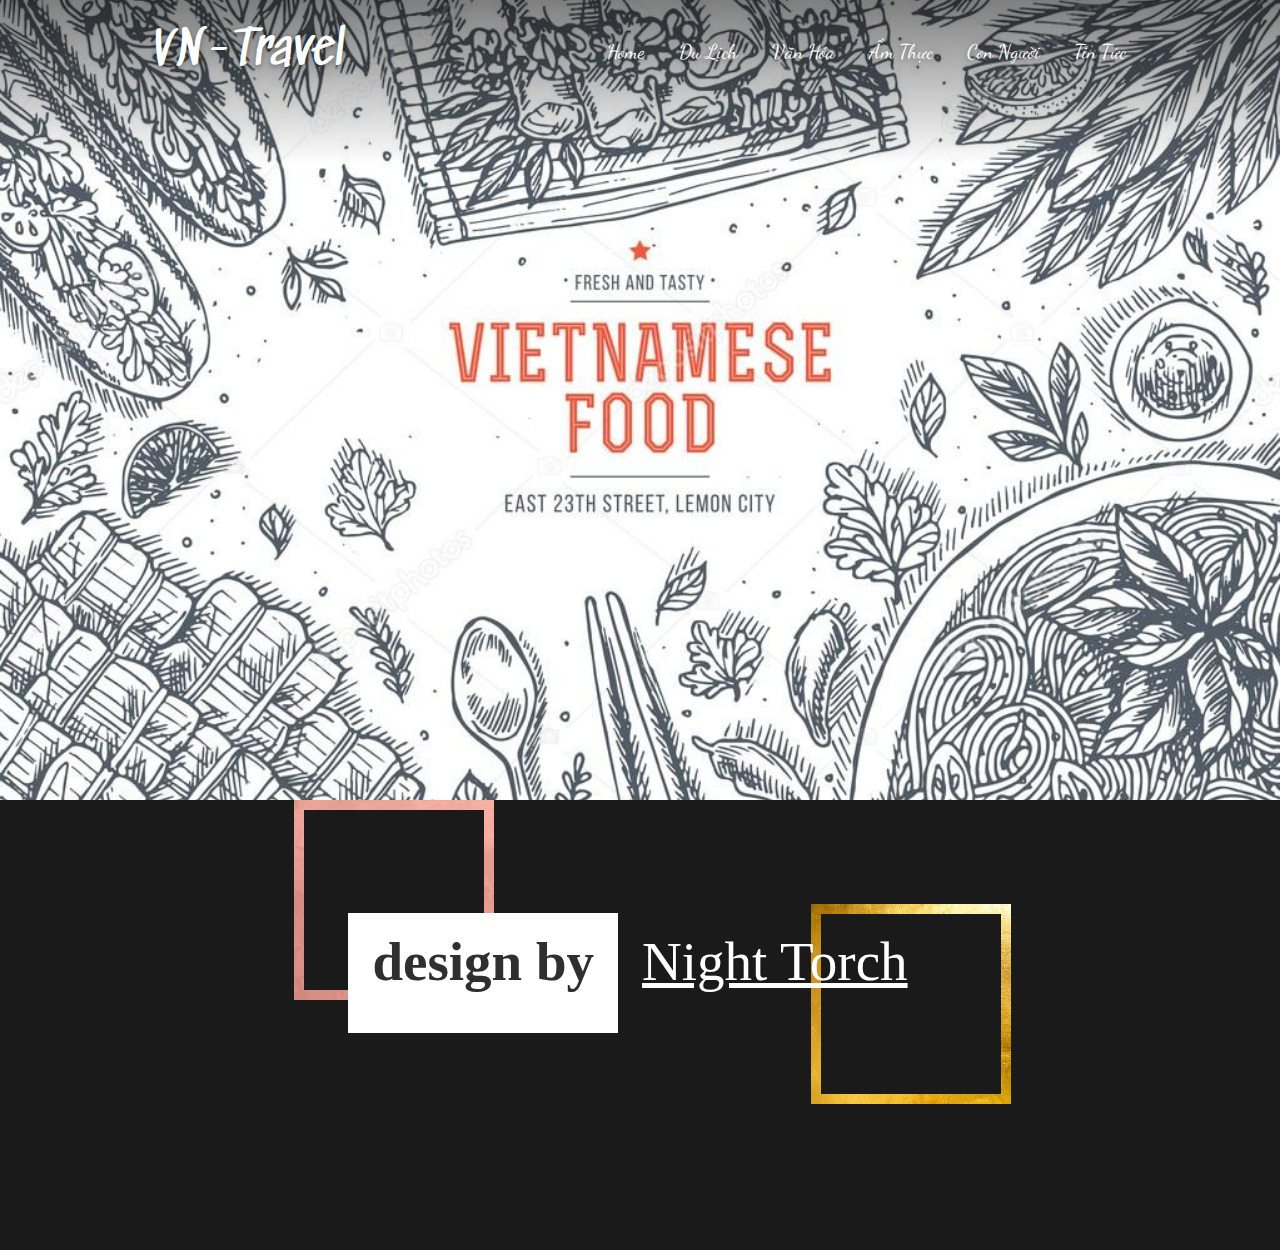
==== am-thuc.html @ cefabe79 "add am thuc page" ====
<!DOCTYPE html>
<html lang="en">
<head>
    <meta charset="UTF-8">
    <meta http-equiv="X-UA-Compatible" content="IE=edge">
    <meta name="viewport" content="width=device-width, initial-scale=1.0">
    <title>Ẩm Thực Việt Nam</title>
    <link rel="preconnect" href="https://fonts.googleapis.com">
    <link rel="preconnect" href="https://fonts.gstatic.com" crossorigin>
    <link href="https://fonts.googleapis.com/css2?family=Bungee+Shade&family=Dancing+Script:wght@700&family=Raleway:wght@100&family=Sedgwick+Ave&display=swap" rel="stylesheet">
    <link rel="stylesheet" href="./assets/fonts/font-awesome-4.7.0/css/font-awesome.min.css">
    <link rel="stylesheet" href="./assets/css/grid.css">
    <link rel="stylesheet" href="./assets/css/nav-footer.css">
    <link rel="stylesheet" href="./assets/css/am-thuc.css">
</head>
<body>
    <div class="wrapper">
        <header>
            <a href="./index.html" class="brand">VN-Travel</a>
                <div class="nav-btn">
                    <div class="nav-btn-content"></div>
                </div>
            <nav id="nav">
                <div class="nav-items">
                    <a href="./index.html">Home</a>
                    <a href="./du-lich.html">Du Lịch</a>
                    <a href="./van-hoa.html">Văn Hóa</a>
                    <a href="#">Ẩm Thực</a>
                    <a href="#">Con Người</a>
                    <a href="#" id="last">Tin Tức</a>
                    <img id="nav-logo" src="./assets/image/homePage/Viet Nam ve dep bat tan.svg" alt="">
                </div>
            </nav>
        </header>

        <section id="main">
            <div class="main-header">
                <img src="./assets/image/amThucPage/depositphotos_109244734-stock-illustration-vietnamese-food-linear-graphic.jpg" alt="">
            </div>
        </section>

        <footer>
            <div class="anh-nen-1">
                <div class="social-icons">
                    <a href="https://www.facebook.com/trung.bui.79025/">                
                        <i class="fa fa-facebook" aria-hidden="true"></i>
                    </a>
                    <a href="https://www.instagram.com/trungbui243/">                
                        <i class="fa fa-instagram" aria-hidden="true"></i>
                    </a>
                    <a href="#">                
                        <i class="fa fa-twitter" aria-hidden="true"></i>
                    </a>
                    <a href="#">                
                        <i class="fa fa-github" aria-hidden="true"></i>
                    </a>
                    <a href="#">                
                        <i class="fa fa-linkedin" aria-hidden="true"></i>
                    </a>
                </div>
                <div class="image">
                    <img src="./assets/image/duLichPage/hn-img/5e1b15faa7d3a2617d34cfef_Texture-3.jpg" alt="">
                </div>
                <div class="center"></div>
            </div>
            <div class="anh-nen-2">             
                    <img src="./assets/image/duLichPage/hn-img/5e1b15faa7d3a27b2134cff2_Texture-4.jpg" alt="">
                <div class="center"></div>
            </div>
            <div class="text">
                <div>
                    <h1>design by </h1>
                </div>
                <div id="nt-89">
                    <p>Night Torch</p>
                </div>
            </div>
        </footer>
    </div>
    <script src="./assets/script/mainJs.js"></script>
    <script src="./assets/script/duLich.js"></script>
</body>
</html>
---- assets/css/grid.css ----
.grid {
    width: 100%;
    display: block;
    padding: 0;
}

.grid .wide {
    margin: 0 auto;
}

.row {
    display: -webkit-box;
    display: -webkit-flex;
    display: -ms-flexbox;
    display: flex;
    flex-wrap: wrap;
}

.row-col-1 {
    display: -webkit-box;
    display: -webkit-flex;
    display: -ms-flexbox;
    display: flex;
    flex-wrap: wrap;
    margin: 0 -1px;
}

.row-col-0 {
    display: -webkit-box;
    display: -webkit-flex;
    display: -ms-flexbox;
    display: flex;
    flex-wrap: wrap;
    margin: 0;
}

.col {
    padding-left: 15px;
    padding-right: 15px;
}

.col-1 {
    padding: 2px 1px;
}

.col-0 {
    padding: 0;
}

/* mobile */
@media only screen and (max-width: 767px) {
    .s-0 {display: none;}
    .s-1 {max-width: 8.33333%;}
    .s-2 {max-width: 16.66667%;}
    .s-3 {max-width: 25%;}
    .s-4 {max-width: 33.33333%;}
    .s-5 {max-width: 41.66667%;}
    .s-6 {max-width: 50%;}
    .s-7 {max-width: 58.33333%;}
    .s-8 {max-width: 66.66667%;}
    .s-9 {max-width: 75%;}
    .s-10 {max-width: 83.33333%;}
    .s-11 {max-width: 91.66667%;}
    .s-12 {max-width: 100%;}
}

/* tablet */
@media only screen and (min-width: 768px) and (max-width: 992px) {
    .row {
        margin: 0 -16px;
    }

    .col {
        padding: 0 8px;
    }

    .m-0 {display: none;}
    .m-1 {width: 8.33333%;}
    .m-2 {width: 16.66667%;}
    .m-3 {width: 25%;}
    .m-4 {width: 33.33333%;}
    .m-5 {width: 41.66667%;}
    .m-6 {width: 50%;}
    .m-7 {width: 58.33333%;}
    .m-8 {width: 66.66667%;}
    .m-9 {width: 75%;}
    .m-10 {width: 83.33333%;}
    .m-11 {width: 91.66667%;}
    .m-12 {width: 100%;}


}

/* pc */
@media only screen and (min-width: 993px) {
    .row {
        margin: 0 -24px;
    }

    .col {
        padding: 0 12px;
    }

    .l-0 {display: none;}
    .l-1 {width: 8.33333%;}
    .l-2 {width: 16.66667%;}
    .l-3 {width: 25%;}
    .l-4 {width: 33.33333%;}
    .l-5 {width: 41.66667%;}
    .l-6 {width: 50%;}
    .l-7 {width: 58.33333%;}
    .l-8 {width: 66.66667%;}
    .l-9 {width: 75%;}
    .l-10 {width: 83.33333%;}
    .l-11 {width: 91.66667%;}
    .l-12 {width: 100%;}
}
---- assets/css/nav-footer.css ----
@keyframes h1 {
    0% {
        opacity: 0;
    } 
    100% {
        opacity: 1;
    }
}

@keyframes navShow {
    0% {
        height: 0;
    }
    100% {
        height:420px;
    }
}

* {
    margin: 0;
    padding: 0;
    box-sizing: border-box;
    font-family: 'Dancing Script', cursive;
}

body {
    -ms-overflow-style: none;  /* IE and Edge */
    scrollbar-width: none;  /* Firefox */
}

header {
    z-index: 12;
    position: absolute;
    top: 0;
    left: 0;
    width: 100%;
    display: flex;
    justify-content: space-between;
    align-items: center;
    padding: 15px 20px 85px 20px;
    transition: 0.5s ease;
    background-image: linear-gradient(180deg, rgba(0,0,0,.5), transparent);
}

header .brand {
    font-family: 'Sedgwick Ave', cursive; 
    position: relative;
    z-index: 12;
    display: block;    
}

header a {
    text-decoration: none;
    color: #fff;
    text-shadow: 0px 2px 5px rgba(0,0,0,0.3),
             0px 6px 25px rgba(0,0,0,0.1),
             0px 12px 35px rgba(0,0,0,0.1);          
}

header nav {
    display: none;
}

header nav .nav-items a {
    position: relative;
    margin-left: 30px;
    font-size: 17px;
    z-index: 99;
}

header nav .nav-items a::before {
    content: '';
    position: absolute;
    background-color: #fff;
    width: 0;
    height: 1.5px;
    bottom: -3px;
    left: 0;
    transition: 0.3s ease;    
}

header nav .nav-items a:hover::before {
    width: 100%;
}

.nav-items img {
    display: absolute;
    bottom: 0;
    height: 80px;
    background-color: #fff;
    width: 100%;
    opacity: .8;
}

.social-icons {
    z-index: 10;
    position: absolute;
    right: 30px;
    display: flex;
    flex-direction: column;
    top: 26%;
}

.social-icons a {
    width: 50px;
    height: 50px;
    color: #fff;
    display: flex;
    justify-content: center;
    align-items: center;
    text-decoration: none;
    margin-bottom: 12px;
    border-radius: 5px;
    border: 1px solid rgba(255, 255, 255, 0.2);
    border-right: 1px solid rgba(0, 0, 0, 0.1);
    border-bottom: 1px solid rgba(0, 0, 0, 0.1);
    box-shadow: rgba(0, 0, 0, 0.35) 0px 22px 70px 4px;
    backdrop-filter: blur(5px);
    transition: 0.8s ease;
    overflow: hidden;
}

.social-icons a:hover {
    transform: translateX(-15px);   
    background-color: rgba(69, 122, 191, 1);
    box-shadow: rgba(69, 122, 191, 1) 0 5px 38px,
                 rgba(69, 122, 191, 1) 0 0px 28px;
}

.social-icons a::before {
    content: '';
    position: absolute;
    top: 0;
    left: 0;
    width: 100%;
    height: 50px;
    background-color: rgba(255, 255, 255, .4);
    transform: skewY(45deg) translateY(150px);
    transition: 1s;
}

.social-icons a:hover::before {
    transform: skewY(45deg) translateY(-150px);
}

.social-icons i {
    font-size: 24px;
}

/* footer */

footer {
    position: relative;
    width: 100%;
    height: 450px;
    background-color: #1a1a1a;
}

footer .text {
    position: absolute;
    top: 25%;
    width: 100%;
    display: flex;
    align-items: center;
    justify-content: center;
}

footer .text div:first-child {
    height: 120px;
    background-color: #fff;
    padding: 0 24px;
}

footer .text div:last-child {
    height: 120px;
    padding: 0 24px;
}

footer .text div.active {
    text-shadow: #f46100 0 5px 38px,
    #f46100 0 0px 28px;
}

footer h1 {
    font-size: 55px;
    font-family: 'Celestia';
    display: block;
    color: #2f2f2f;
    line-height: 97px;
}

footer p{
    font-family: 'Celestia';
    display: block;
    font-size: 55px;
    line-height: 97px;
    color: #fff;
    text-decoration: underline;
    cursor: pointer;
    transition: ease .6s;
    z-index: 2;
    position: relative;
}

footer p:hover {
    text-shadow: #f46100 0 5px 38px,
    #f46100 0 0px 28px;
}

.anh-nen-1 {
    top: 23%;
    right: 21%;
    z-index: 1;
    position: absolute;
    width: 200px;
    height: 200px;
}

.anh-nen-1 .image{
    position: relative;
    width: 200px;
    height: 200px;
    overflow: hidden;
    z-index: 2;
}

.anh-nen-1 img {
    height: 100%;
}

.anh-nen-2 {
    left: 23%;
    top: 0;
    width: 200px;
    height: 200px;
    overflow: hidden;
    position: relative;
    z-index: 0;
}

.anh-nen-2 .center,
.anh-nen-1 .center {
    width: 90%;
    height: 90%;
    position: absolute;
    background-color: #1a1a1a;
    top: 50%;
    left: 50%;
    transform: translate(-50%, -50%);
    z-index: 3;
}

/* social icons */

.social-icons {
    z-index: 0;
    right: 7.1%;
    display: block;
    top: -10.3%;
    overflow: visible;
}

.social-icons a{
    transition: ease .3s;
}

.social-icons a:nth-child(1) {
    position: relative;
    top: 60px;
    left: -49.2%;
    box-shadow: none;
    transition-delay: .15s;
}
.social-icons a:nth-child(2) {
    position: relative;
    top: -2px;
    left: -49.2%;
    box-shadow: none;
    transition-delay: .05s;
}
.social-icons a:nth-child(3) {
    position: relative;
    top: -64px;
    left: -49.2%;
    box-shadow: none;
}
.social-icons a:nth-child(4) {
    position: relative;
    top: -126px;
    left: -49.2%;
    box-shadow: none;
    transition-delay: .1s;
}
.social-icons a:nth-child(5) {
    position: relative;
    top: -188px;
    left: -49.2%;
    box-shadow: none;
    transition-delay: .2s;
}

/* nt-89 active */

.social-icons a.active:nth-child(1) {
    top: -40px;
    left: -47px;
}

.social-icons a.active:nth-child(2) {
    top: -102px;
    left: 27%;
}

.social-icons a.active:nth-child(3) {
    top: -164px;
    left: 147.8%;
    right: 0;
}

.social-icons a.active:nth-child(4) {
    top: -165px;
    left: 149%;
    right: 0;
}

.social-icons a.active:nth-child(5) {
    top: -167px;
    left: 147.8%;
    right: 0;
}

.social-icons a:nth-child(1):hover {
    transform: translateY(-10px);
}

.social-icons a:nth-child(2):hover {
    transform: translateY(-10px);
}

.social-icons a:nth-child(3):hover {
    transform: translate(10px, -10px);
}

.social-icons a:hover {
    transform: translateX(10px);
}


/* moblie */

@media only screen and (max-width: 767px) {
    header .nav-btn {
        display: block;
    }

    header .brand {
        font-size: 28px;
        line-height: 54px;       
        transition: all .5s ease-in-out;
        top: 6px;
        left: 0;   
    }

    /* nav-btn */

    header .nav-btn {
        position: relative;
        z-index: 9;
        color: #fff;
        cursor: pointer;
        width: 42px;
        height: 42px;
    }

    header .nav-btn-content {
        position: absolute;
        width: 32px;
        height: 5px;
        background-color: #fff;
        border-radius: 5px;
        box-shadow: 0 2px 5px rgba(0, 0, 0, .2);
        transition: all .5s ease-in-out;
        top: 50%;
        left: 50%;
        transform: translate(-50%, -50%);
    }

    header .nav-btn-content::before,
    header .nav-btn-content::after {
        content: '';
        position: absolute;
        width: 32px;
        height: 5px;
        background-color: #fff;
        border-radius: 5px;
        box-shadow: 0 2px 5px rgba(0, 0, 0, .2);
        transition: all .5s ease-in-out;
    }

    header .nav-btn-content::before {
        transform: translateY(-9px);
    }

    header .nav-btn-content::after {
        transform: translateY(9px);
    }

    header .nav-btn.open .nav-btn-content {
        background: transparent;
        box-shadow: none;
        border-radius: 5px;
    }

    header .nav-btn.open .nav-btn-content::before {
        transform: rotate(45deg);
    }
    header .nav-btn.open .nav-btn-content::after {
        transform: rotate(-45deg);
    }

    /* nav menu */
    header nav {
        display: none;
        position: fixed;
        width: 100%;
        height: 100vh;
        z-index: 1;
        top: 0;
        left: 0;
        flex-direction: column;
        background-color: rgba(1, 1, 1, .3);
    }
    
    header > nav > .nav-items {
        position: absolute;
        top: 20vh;
        left: 50%;
        backdrop-filter: blur(5px);
        width: 250px;
        display: flex;
        flex-direction: column;
        justify-content: flex-end;
        align-items: center;
        border-radius: 5px;
        background-color: rgba(255, 255, 255, .1);
        transform: translateX(-50%);
        animation: h1 1s ease-in-out forwards, navShow 1s ease-in-out forwards;
        overflow: hidden;
        box-shadow: rgba(0, 0, 0, 0.25) 0px 54px 55px, 
                    rgba(0, 0, 0, 0.12) 0px -12px 30px, 
                    rgba(0, 0, 0, 0.12) 0px 4px 6px, 
                    rgba(0, 0, 0, 0.17) 0px 12px 13px, 
                    rgba(0, 0, 0, 0.09) 0px -3px 5px;
    }

    header nav .nav-items a {
        font-size: 28px;
        margin-left: 0;
        margin-top: 15px;
    }

    header nav .nav-items a#last {
        margin-bottom: 24px;
    }

    /* footer */
    
    footer .text {
        height: auto;
    }

    footer .text div:first-child {
        height: 60px;
        padding: 0 12px;
        position: absolute;
        top: -62px;
        left: 24%;
    }

    footer .text #nt-89 {
        height: 60px;
        padding: 0 12px;
        z-index: 66;
        position: absolute;
        top: 20px;
        right: 24%;
    }

    footer h1 {
        font-size: 30px;
        line-height: 50px;
    }

    footer p {
        font-size: 30px;
        line-height: 50px;
    }

    .anh-nen-1 {
        right: 10%;
    }

    .anh-nen-2 {
        left: 10%;
    }

    /* mobile social icon */

    .social-icons {
        left: 20%;
        top: 20.7%;
    }

    .social-icons a {
    box-shadow: none;
    }

    .social-icons a:nth-child(1) {
        top: 74px;
        left: 0;
    }

    .social-icons a:nth-child(2) {
        top: 12px;
        left: 0;
    }

    .social-icons a:nth-child(3) {
        top: -50px;
        left: 0;
        right: 0;
    }

    .social-icons a:nth-child(4) {
        top: -113px;
        left: 0;
        right: 0;
    }

    .social-icons a:nth-child(5) {
        top: -174px;
        left: 0;
        right: 0;
    }

    .social-icons a.active:nth-child(1):hover {
        transform: translateX(-6px);
    }

    .social-icons a.active:nth-child(2):hover {
        transform: translateX(-6px);
    }

    .social-icons a.active:nth-child(3):hover {
        transform: translate(-6px, 6px);
    }

    .social-icons a.active:nth-child(4):hover {
        transform: translateY(6px);
    }

    .social-icons a.active:nth-child(5):hover {
        transform: translateY(6px);
    }

    /* mobie nt-89 active */

    .social-icons a.active:nth-child(1) {
        top: 47px;
        left: -70%;
        background-color: rgba(69, 122, 191, .2);
    }

    .social-icons a.active:nth-child(2) {
        top: 47px;
        left: -70%;
        background-color: rgba(69, 122, 191, .2);
    }

    .social-icons a.active:nth-child(3) {
        right: 0;
        top: 47px;
        left: -70%;
        background-color: rgba(69, 122, 191, .2);
    }

    .social-icons a.active:nth-child(4) {
        right: 0;
        top: -15px;
        left: -27%;    
        background-color: rgba(69, 122, 191, .2);
    }

    .social-icons a.active:nth-child(5) {
        right: 0;
        top: -77px;
        left: 16%;
        background-color: rgba(69, 122, 191, .2);
    }
}

/* tablet */

@media only screen and (min-width:768px) and (max-width:993px) {

    header {
        padding: 15px 7% 85px;
    }

    header .brand {
        font-family: 'Sedgwick Ave', cursive;
        font-size: 28px;
        line-height: 54px;
    }

    header nav {
        display: flex;
    }

    header nav img{
        display: none;
    }
    
    header nav .nav-items a {
        margin-left: 30px;
        font-size: 17px;
    }
    
    header nav .nav-items a:hover::before {
        width: 100%;
    }

    /* tablet social icon */

    .social-icons {
        left: 20%;
        top: 20.7%;
    }

    .social-icons a {
    box-shadow: none;
    }

    .social-icons a:nth-child(1) {
        top: 74px;
        left: 0;
    }

    .social-icons a:nth-child(2) {
        top: 12px;
        left: 0;
    }

    .social-icons a:nth-child(3) {
        top: -50px;
        left: 0;
        right: 0;
    }

    .social-icons a:nth-child(4) {
        top: -113px;
        left: 0;
        right: 0;
    }

    .social-icons a:nth-child(5) {
        top: -174px;
        left: 0;
        right: 0;
    }

    .social-icons a.active:nth-child(1):hover {
        transform: translateX(-6px);
    }

    .social-icons a.active:nth-child(2):hover {
        transform: translateX(-6px);
    }

    .social-icons a.active:nth-child(3):hover {
        transform: translate(-6px, 6px);
    }

    .social-icons a.active:nth-child(4):hover {
        transform: translateY(6px);
    }

    .social-icons a.active:nth-child(5):hover {
        transform: translateY(6px);
    }

    /* tablet nt-89 active */

    .social-icons a.active:nth-child(1) {
        top: 47px;
        left: -70%;
        background-color: rgba(69, 122, 191, .2);
    }

    .social-icons a.active:nth-child(2) {
        top: 47px;
        left: -70%;
        background-color: rgba(69, 122, 191, .2);
    }

    .social-icons a.active:nth-child(3) {
        right: 0;
        top: 47px;
        left: -70%;
        background-color: rgba(69, 122, 191, .2);
    }

    .social-icons a.active:nth-child(4) {
        right: 0;
        top: -15px;
        left: -27%;    
        background-color: rgba(69, 122, 191, .2);
    }

    .social-icons a.active:nth-child(5) {
        right: 0;
        top: -77px;
        left: 16%;
        background-color: rgba(69, 122, 191, .2);
    }
}

/* pc */

@media only screen and (min-width: 994px) {

    header {
        padding: 25px 12% 85px;
        z-index: 6;
    }

    header nav {
        display: flex;
    }

    header .brand {
        font-family: 'Sedgwick Ave', cursive;
        font-size: 48px;
        line-height: 54px;
    }

    header nav img{
        display: none;
    }
    
    header nav .nav-items a {
        margin-left: 30px;
        font-size: 20px;
    }
    
    header nav .nav-items a:hover::before {
        width: 100%;
    }

    /* social icon */

    /* tablet nt-89 active */

    .social-icons a:nth-child(1):hover {    
        box-shadow: rgb(69 122 191) 0 5px 38px, rgb(69 122 191) 0 0px 28px;
    }

    .social-icons a.active:nth-child(2):hover {
        box-shadow: rgb(69 122 191) 0 5px 38px, rgb(69 122 191) 0 0px 28px;
    }

    .social-icons a.active:nth-child(3):hover {
        box-shadow: rgb(69 122 191) 0 5px 38px, rgb(69 122 191) 0 0px 28px;
    }

    .social-icons a.active:nth-child(4):hover {
        box-shadow: rgb(69 122 191) 0 5px 38px, rgb(69 122 191) 0 0px 28px;
    }

    .social-icons a.active:nth-child(5):hover {
        box-shadow: rgb(69 122 191) 0 5px 38px, rgb(69 122 191) 0 0px 28px;
    }
}
---- assets/css/am-thuc.css ----
.main-header {
    position: relative;
    width: 100%;
    height: 800px;
    overflow: hidden;
}

.main-header img {
    width: 100%;
    height: 100%;
    object-fit: cover;
    object-position: center center;
}
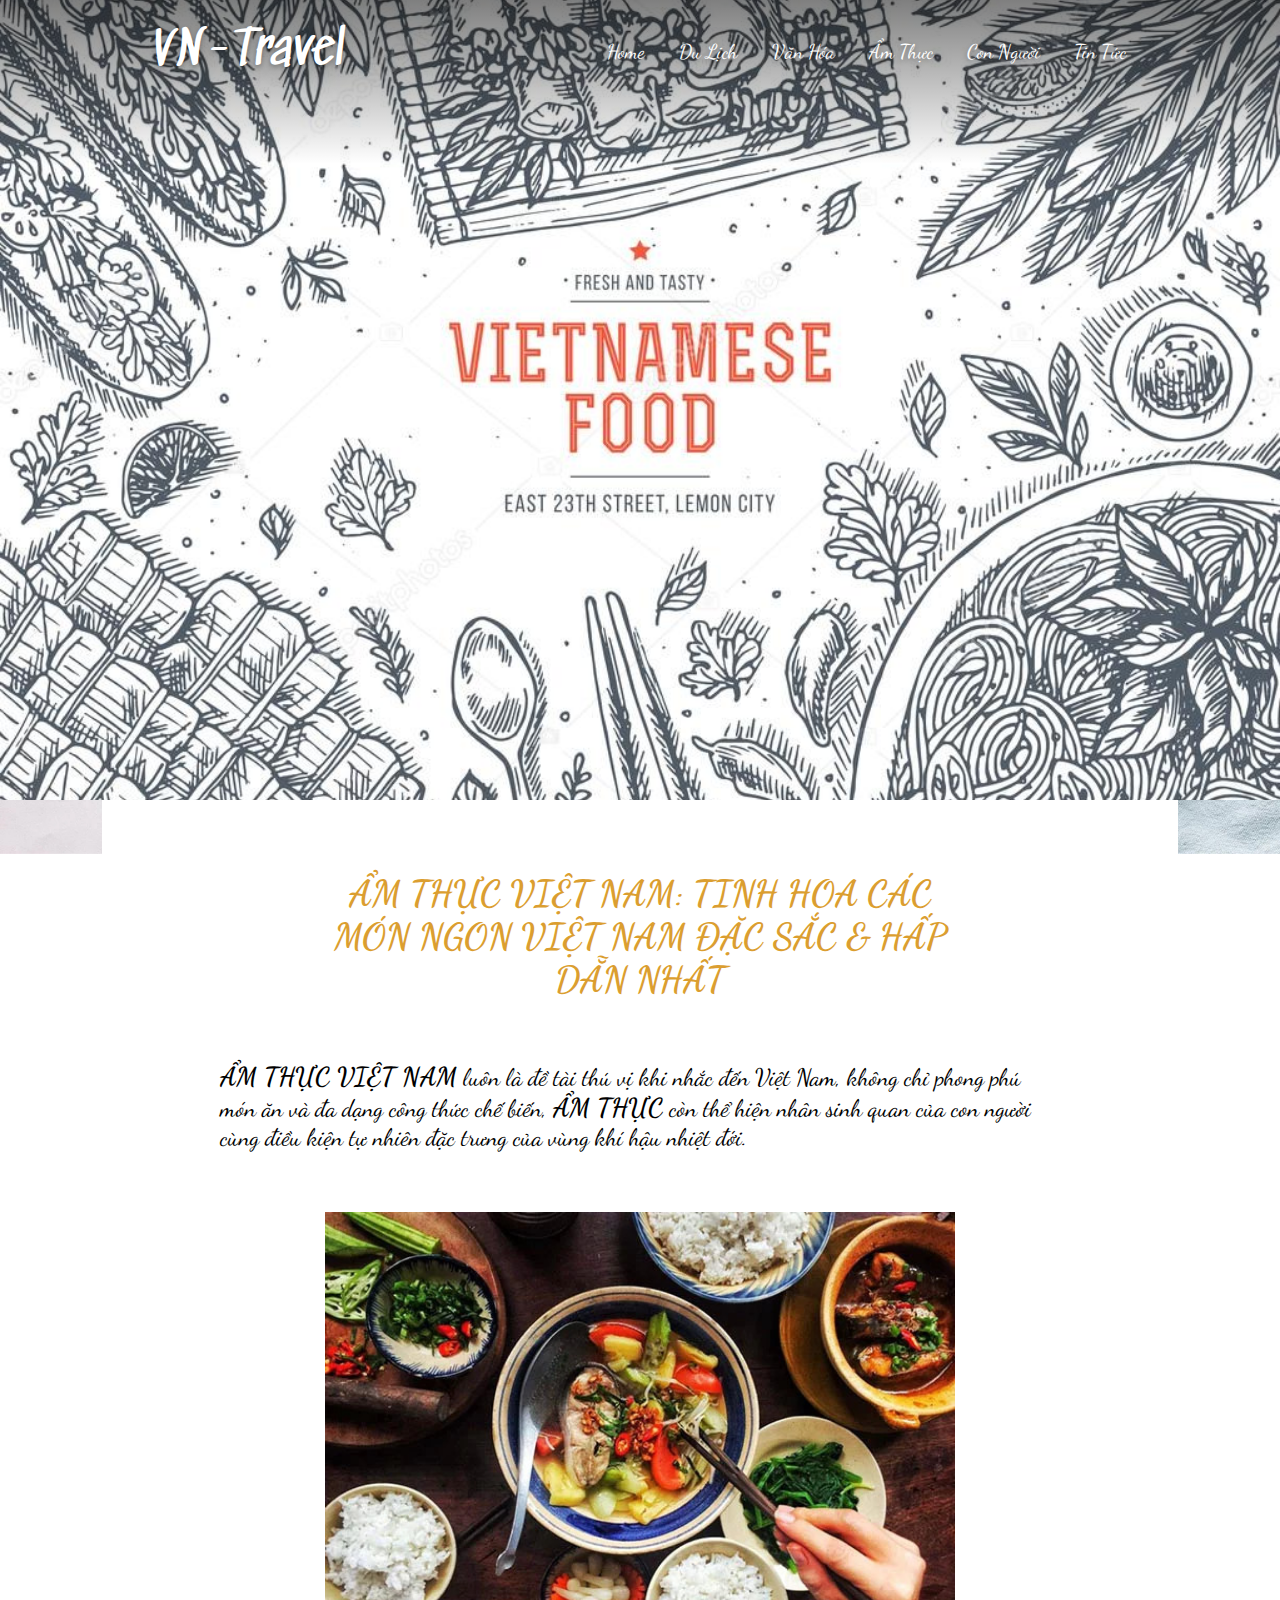
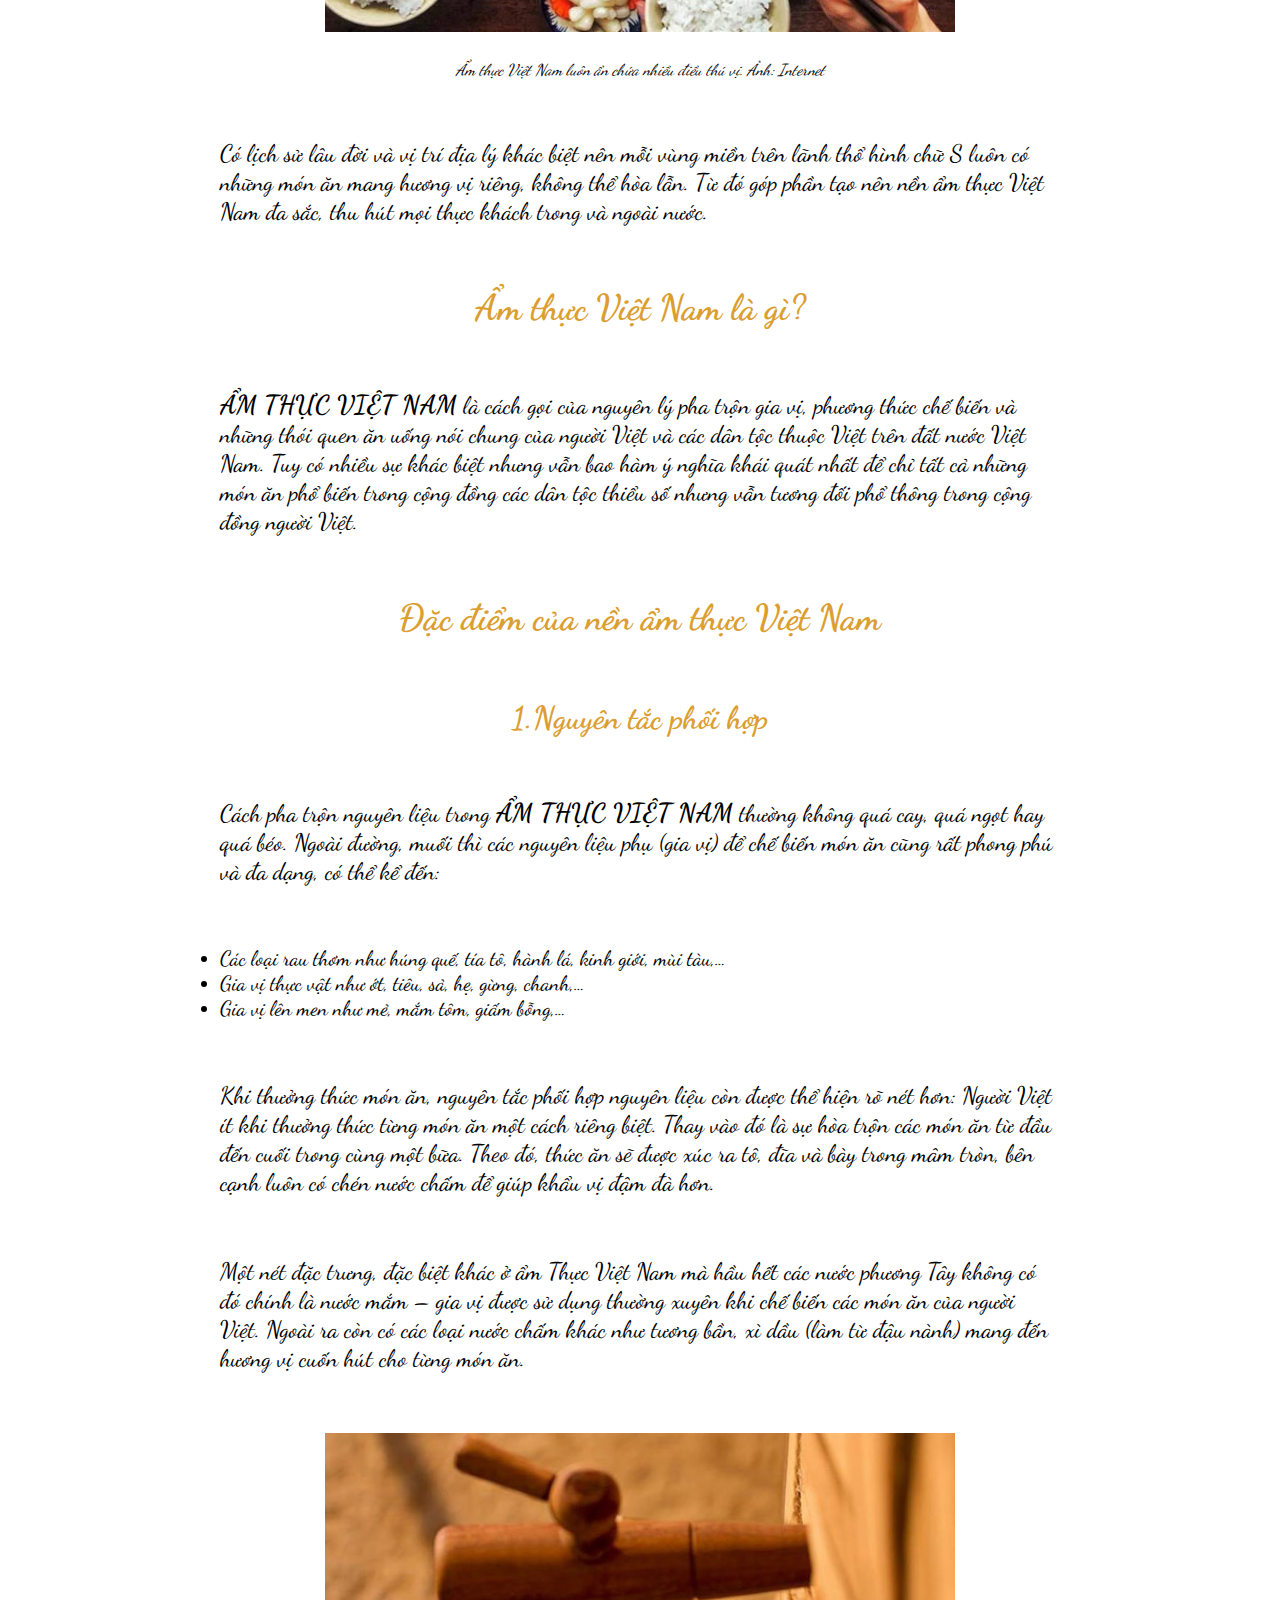
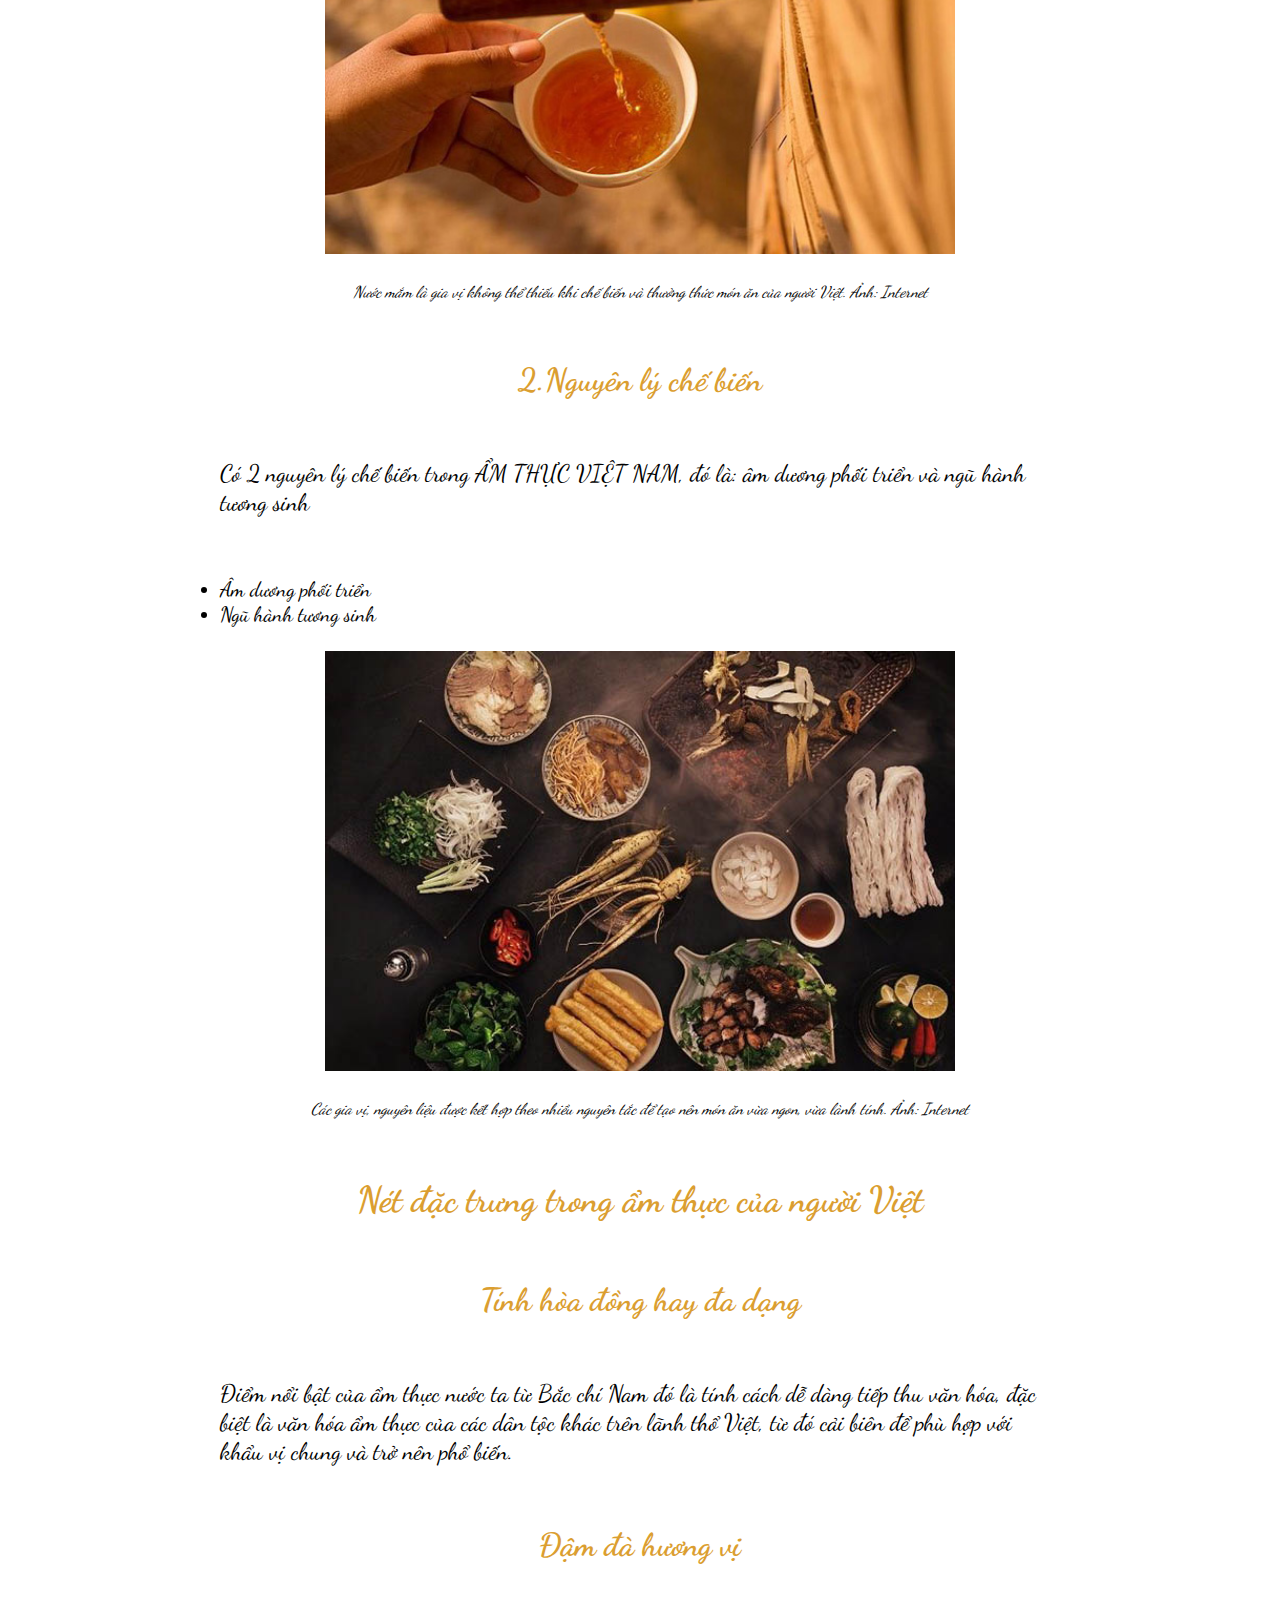
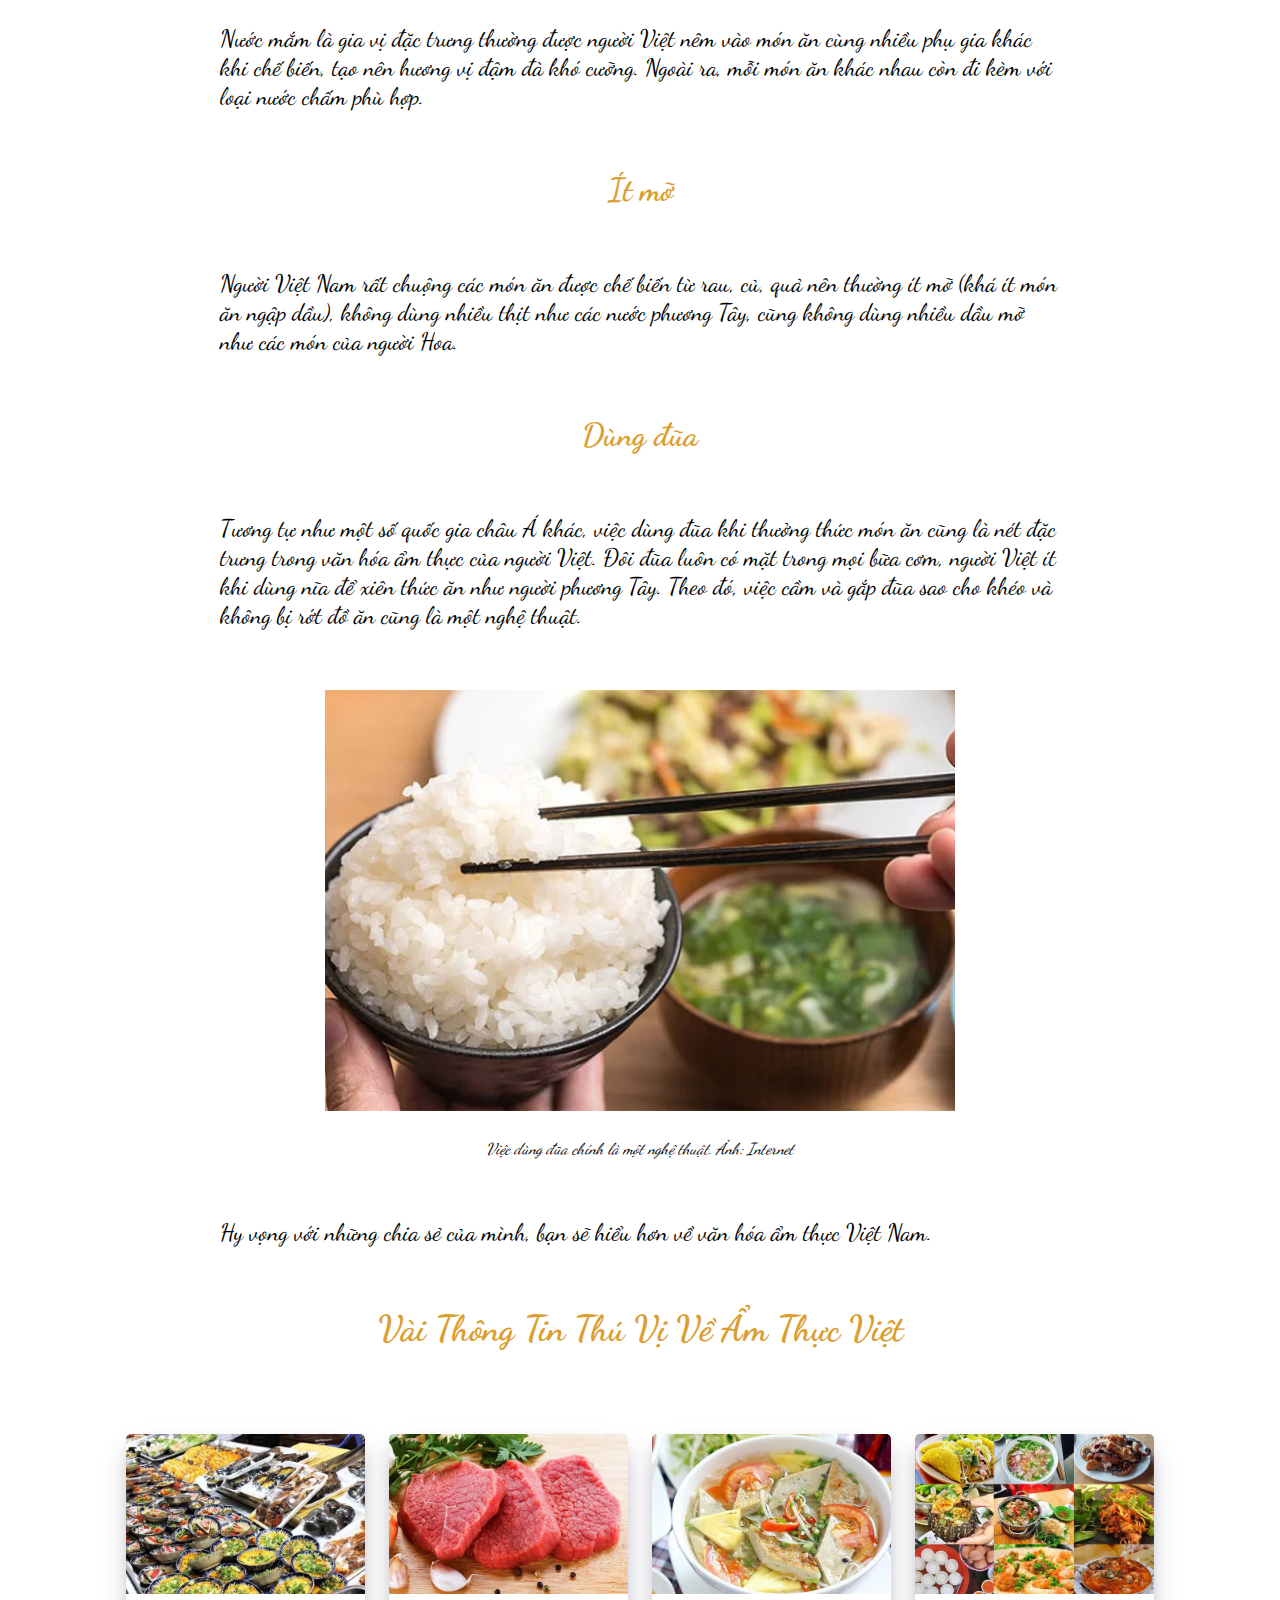
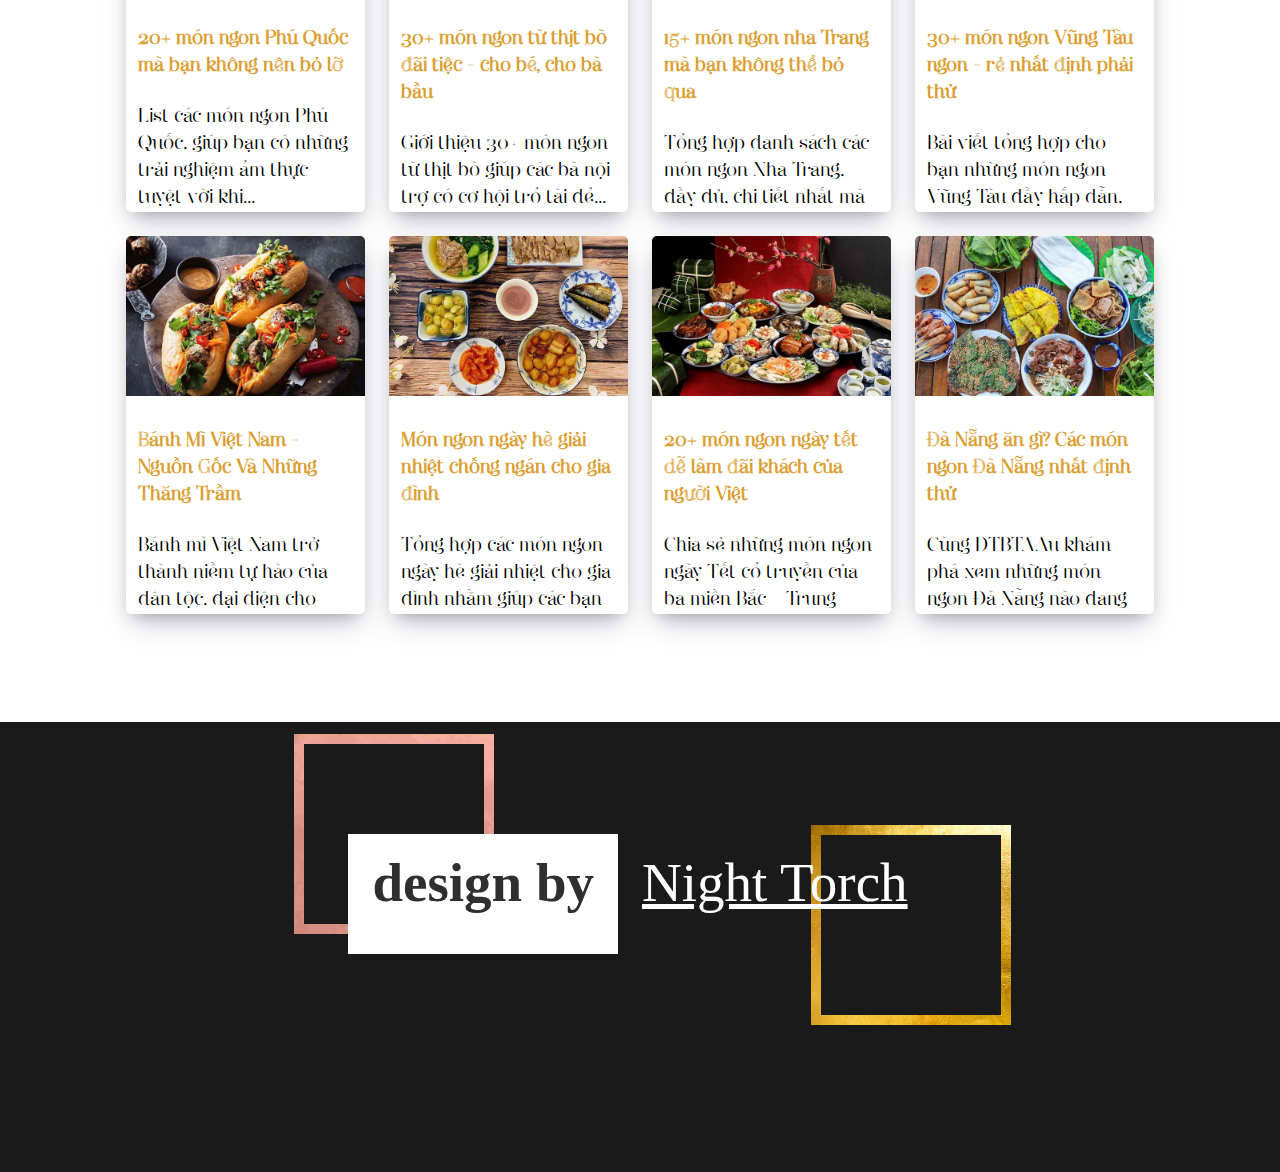
==== commit b8a156db: "finish am thuc page" ====
--- a/am-thuc.html
+++ b/am-thuc.html
@@ -37,6 +37,193 @@
             <div class="main-header">
                 <img src="./assets/image/amThucPage/depositphotos_109244734-stock-illustration-vietnamese-food-linear-graphic.jpg" alt="">
             </div>
+
+            <div class="main-container">
+                <div class="container-bg">
+                    <img src="./assets/image/amThucPage/bg-full-dtbt.jpeg" alt="">
+                </div>
+                <div class="content">
+                    <h1>ẨM THỰC VIỆT NAM: TINH HOA CÁC MÓN NGON VIỆT NAM ĐẶC SẮC & HẤP DẪN NHẤT</h1>
+                    <p><strong>Ẩm thực Việt Nam</strong> luôn là đề tài thú vị khi nhắc đến Việt Nam, 
+                        không chỉ phong phú món ăn và đa dạng công thức chế biến, 
+                        <strong>ẩm thực</strong> còn thể hiện nhân sinh quan của con người cùng điều kiện tự nhiên đặc trưng của vùng khí hậu nhiệt đới.
+                    </p>
+                    <div class="img">
+                        <img src="./assets/image/amThucPage/am-thuc-viet-nam.jpeg" alt="">
+                    </div>
+                    <em>Ẩm thực Việt Nam luôn ẩn chứa nhiều điều thú vị. Ảnh: Internet</em>
+                    <p>
+                        Có lịch sử lâu đời và vị trí địa lý khác biệt nên mỗi vùng miền trên lãnh thổ hình chữ S luôn có những món ăn mang hương vị riêng, không thể hòa lẫn. Từ đó góp phần tạo nên nền ẩm thực Việt Nam đa sắc, thu hút mọi thực khách trong và ngoài nước.
+                    </p>
+                    <h1>
+                        Ẩm thực Việt Nam là gì?
+                    </h1>
+                    <p>
+                        <strong>Ẩm Thực Việt Nam</strong> là cách gọi của nguyên lý pha trộn gia vị, phương thức chế biến và những thói quen ăn uống nói chung của người Việt và các dân tộc thuộc Việt trên đất nước Việt Nam. Tuy có nhiều sự khác biệt nhưng vẫn bao hàm ý nghĩa khái quát nhất để chỉ tất cả những món ăn phổ biến trong cộng đồng các dân tộc thiểu số nhưng vẫn tương đối phổ thông trong cộng đồng người Việt.
+                    </p>
+                    <h1>
+                        Đặc điểm của nền ẩm thực Việt Nam
+                    </h1>
+                    <h2>
+                        1.Nguyên tắc phối hợp
+                    </h2>
+                    <p>
+                        Cách pha trộn nguyên liệu trong <strong>ẩm thực Việt Nam</strong> thường không quá cay, quá ngọt hay quá béo. Ngoài đường, muối thì các nguyên liệu phụ (gia vị) để chế biến món ăn cũng rất phong phú và đa dạng, có thể kể đến:
+                    </p>
+                    <ul>
+                        <li>
+                            Các loại rau thơm như húng quế, tía tô, hành lá, kinh giới, mùi tàu,…
+                        </li>
+                        <li>
+                            Gia vị thực vật như ớt, tiêu, sả, hẹ, gừng, chanh,…
+                        </li>
+                        <li>
+                            Gia vị lên men như mẻ, mắm tôm, giấm bỗng,…
+                        </li>
+                    </ul>
+                    <p>
+                        Khi thưởng thức món ăn, nguyên tắc phối hợp nguyên liệu còn được thể hiện rõ nét hơn: Người Việt ít khi thưởng thức từng món ăn một cách riêng biệt. Thay vào đó là sự hòa trộn các món ăn từ đầu đến cuối trong cùng một bữa. Theo đó, thức ăn sẽ được xúc ra tô, đĩa và bày trong mâm tròn, bên cạnh luôn có chén nước chấm để giúp khẩu vị đậm đà hơn.
+                    </p>
+                    <p>
+                        Một nét đặc trưng, đặc biệt khác ở ẩm Thực Việt Nam mà hầu hết các nước phương Tây không có đó chính là nước mắm – gia vị được sử dụng thường xuyên khi chế biến các món ăn của người Việt. Ngoài ra còn có các loại nước chấm khác như tương bần, xì dầu (làm từ đậu nành) mang đến hương vị cuốn hút cho từng món ăn.
+                    </p>
+                    <div class="img">
+                        <img src="./assets/image/amThucPage/van-hoa-am-thuc-3-mien-cua-viet-nam.jpg" alt="">
+                    </div>
+                    <em>Nước mắm là gia vị không thể thiếu khi chế biến và thưởng thức món ăn của người Việt. Ảnh: Internet</em>
+                    <h2>2.Nguyên lý chế biến</h2>
+                    <p>
+                        Có 2 nguyên lý chế biến trong ẨM THỰC VIỆT NAM, đó là: âm dương phối triển và ngũ hành tương sinh
+                    </p>
+                    <ul>
+                        <li>Âm dương phối triển</li>
+                        <li>Ngũ hành tương sinh</li>
+                    </ul>
+                    <div class="img">
+                        <img src="./assets/image/amThucPage/ban-sac-van-hoa-am-thuc-duong-pho.jpg" alt="">
+                    </div>
+                    <em>Các gia vị, nguyên liệu được kết hợp theo nhiều nguyên tắc để tạo nên món ăn vừa ngon, vừa lành tính. Ảnh: Internet</em>
+                    <h1>
+                        Nét đặc trưng trong ẩm thực của người Việt
+                    </h1>
+                    <h2>Tính hòa đồng hay đa dạng</h2>
+                    <p>
+                        Điểm nổi bật của ẩm thực nước ta từ Bắc chí Nam đó là tính cách dễ dàng tiếp thu văn hóa, đặc biệt là văn hóa ẩm thực của các dân tộc khác trên lãnh thổ Việt, từ đó cải biên để phù hợp với khẩu vị chung và trở nên phổ biến.
+                    </p>
+                    <h2>Đậm đà hương vị</h2>
+                    <p>
+                        Nước mắm là gia vị đặc trưng thường được người Việt nêm vào món ăn cùng nhiều phụ gia khác khi chế biến, tạo nên hương vị đậm đà khó cưỡng. Ngoài ra, mỗi món ăn khác nhau còn đi kèm với loại nước chấm phù hợp.
+                    </p>
+                    <h2>Ít mỡ</h2>
+                    <p>
+                        Người Việt Nam rất chuộng các món ăn được chế biến từ rau, củ, quả nên thường ít mỡ (khá ít món ăn ngập dầu), không dùng nhiều thịt như các nước phương Tây, cũng không dùng nhiều dầu mỡ như các món của người Hoa.
+                    </p>
+                    <h2>Dùng đũa</h2>
+                    <p>
+                        Tương tự như một số quốc gia châu Á khác, việc dùng đũa khi thưởng thức món ăn cũng là nét đặc trưng trong văn hóa ẩm thực của người Việt. Đôi đũa luôn có mặt trong mọi bữa cơm, người Việt ít khi dùng nĩa để xiên thức ăn như người phương Tây. Theo đó, việc cầm và gắp đũa sao cho khéo và không bị rớt đồ ăn cũng là một nghệ thuật.
+                    </p>
+                    <div class="img">
+                        <img src="./assets/image/amThucPage/anh-huong-cua-nen-am-thuc-viet-nam-len-the-gioi.jpeg" alt="">
+                    </div>
+                    <em>
+                        Việc dùng đũa chính là một nghệ thuật. Ảnh: Internet
+                    </em>
+                    <p>
+                        Hy vọng với những chia sẻ của mình, bạn sẽ hiểu hơn về văn hóa ẩm thực Việt Nam.
+                    </p>
+                    <h1>Vài Thông Tin Thú Vị Về Ẩm Thực Việt</h1>
+                    <div class="thong-tin-them grid row-col-0">
+                        <div class="card col l-3 m-4 s-12">
+                            <div class="card-container">
+                                <div class="img">
+                                    <img src="./assets/image/amThucPage/mon-ngon-phu-quoc.webp" alt="">
+                                </div>
+                                <div class="text">
+                                    <h3>20+ món ngon Phú Quốc mà bạn không nên bỏ lỡ</h3>
+                                    <p>List các món ngon Phú Quốc, giúp bạn có những trải nghiệm ẩm thực tuyệt vời khi...</p>
+                                </div>
+                            </div>
+                        </div>
+                        <div class="card col l-3 m-4 s-12">
+                            <div class="card-container">
+                                <div class="img">
+                                    <img src="./assets/image/amThucPage/mon-ngon-tu-thit-bo.webp" alt="">
+                                </div>
+                                <div class="text">
+                                    <h3>30+ món ngon từ thịt bò đãi tiệc - cho bé, cho bà bầu</h3>
+                                    <p>Giới thiệu 30+ món ngon từ thịt bò giúp các bà nội trợ có cơ hội trổ tài để...</p>
+                                </div>
+                            </div>
+                        </div>
+                        <div class="card col l-3 m-4 s-12">
+                            <div class="card-container">
+                                <div class="img">
+                                    <img src="./assets/image/amThucPage/bun-cha-ca-nha-trang-600x400.webp" alt="">
+                                </div>
+                                <div class="text">
+                                    <h3>15+ món ngon nha Trang mà bạn không thể bỏ qua</h3>
+                                    <p>Tổng hợp danh sách các món ngon Nha Trang, đầy đủ, chi tiết nhất mà bạn không thể...</p>
+                                </div>
+                            </div>
+                        </div>
+                        <div class="card col l-3 m-4 s-12">
+                            <div class="card-container">
+                                <div class="img">
+                                    <img src="./assets/image/amThucPage/mon-ngon-vung-tau.webp" alt="">
+                                </div>
+                                <div class="text">
+                                    <h3>30+ món ngon Vũng Tàu ngon - rẻ nhất định phải thử</h3>
+                                    <p>Bài viết tổng hợp cho bạn những món ngon Vũng Tàu đầy hấp dẫn, luôn làm các “tín...</p>
+                                </div>
+                            </div>
+                        </div>
+                        <div class="card col l-3 m-4 s-12">
+                            <div class="card-container">
+                                <div class="img">
+                                    <img src="./assets/image/amThucPage/banh-mi-viet-nam.webp" alt="">
+                                </div>
+                                <div class="text">
+                                    <h3>Bánh Mì Việt Nam - Nguồn Gốc Và Những Thăng Trầm</h3>
+                                    <p>Bánh mì Việt Nam trở thành niềm tự hào của dân tộc, đại diện cho tinh hoa ẩm...</p>
+                                </div>
+                            </div>
+                        </div>
+                        <div class="card col l-3 m-4 s-12">
+                            <div class="card-container">
+                                <div class="img">
+                                    <img src="./assets/image/amThucPage/mon-ngon-ngay-he.webp" alt="">
+                                </div>
+                                <div class="text">
+                                    <h3>Món ngon ngày hè giải nhiệt chống ngán cho gia đình</h3>
+                                    <p>Tổng hợp các món ngon ngày hè giải nhiệt cho gia đình nhằm giúp các bạn có nhiều...</p>
+                                </div>
+                            </div>
+                        </div>
+                        <div class="card col l-3 m-4 s-12">
+                            <div class="card-container">
+                                <div class="img">
+                                    <img src="./assets/image/amThucPage/mon-ngon-ngay-tet.webp" alt="">
+                                </div>
+                                <div class="text">
+                                    <h3>20+ món ngon ngày tết dễ làm đãi khách của người Việt</h3>
+                                    <p>Chia sẻ những món ngon ngày Tết cổ truyền của ba miền Bắc – Trung Nam, để mọi...</p>
+                                </div>
+                            </div>
+                        </div>
+                        <div class="card col l-3 m-4 s-12">
+                            <div class="card-container">
+                                <div class="img">
+                                    <img src="./assets/image/amThucPage/mon-ngon-da-nang.webp" alt="">
+                                </div>
+                                <div class="text">
+                                    <h3>Đà Nẵng ăn gì? Các món ngon Đà Nẵng nhất định thử</h3>
+                                    <p>Cùng DTBTAAu khám phá xem những món ngon Đà Nẵng nào đang “HOT” được nhiều người...</p>
+                                </div>
+                            </div>
+                        </div>
+                    </div>
+                </div>
+            </div>
         </section>
 
         <footer>
--- a/assets/css/am-thuc.css
+++ b/assets/css/am-thuc.css
@@ -1,8 +1,24 @@
+@font-face {
+    font-family: "Narziss-Drops";
+    src: url(../fonts/Narziss-Drops.ttf);
+}
+
+* {
+    margin: 0;
+    padding: 0;
+    box-sizing: border-box;
+    font-family: 'Dancing Script', cursive;
+}
+
+body {
+    overflow-x: hidden;
+}
+
 .main-header {
     position: relative;
     width: 100%;
     height: 800px;
-    overflow: hidden;
+    z-index: 1;
 }
 
 .main-header img {
@@ -10,4 +26,193 @@
     height: 100%;
     object-fit: cover;
     object-position: center center;
+}
+
+/* main container */
+
+.main-container {
+    position: relative;
+    width: 100%;
+}
+
+.container-bg {
+    position: fixed;
+    width: 100%;
+    top: 0;
+    z-index: 0;
+}
+
+.container-bg img {
+    width: 100%;
+    height: 100%;
+    object-fit: cover;
+    display: block;
+}
+
+.main-container .content {
+    padding: 12px;
+    margin: 0 8%;
+    background-color: #fff;
+    position: relative;
+}
+
+.content h1 {
+    color: #db9e30;
+    font-size: 36px;
+    width: 60%;
+    display: block;
+    margin: 60px auto;
+    text-align: center;
+}
+
+.content h2 {
+    color: #db9e30;
+    font-size: 32px;
+    width: 60%;
+    display: block;
+    margin: 60px auto;
+    text-align: center;
+}
+
+.content p {
+    font-size: 24px;
+    width: 80%;
+    display: block;
+    margin: 60px auto;
+    text-align: left;
+}
+
+.content em {
+    margin: 0 auto;
+    display: block;
+    text-align: center;
+}
+
+ul li {
+    font-size: 21px;
+    width: 80%;
+    text-align: left;
+    margin: 0 auto;
+    list-style-type: disc;
+}
+
+.content strong {
+    font-size: 26px;
+    text-transform: uppercase;
+}
+
+.content .img {
+    width: 60%;
+    position: relative;
+    margin: 24px auto;
+}
+
+.content .img img {
+    width: 100%;
+}
+
+/* cards */
+
+.thong-tin-them {
+    flex-wrap: wrap;
+    margin-bottom: 60px;
+}
+
+.card {
+    margin-top: 24px;
+}
+
+.card:hover img {
+    transform: scale(1.1);
+}
+
+.card-container {
+    width: 100%;
+    box-shadow: rgba(50, 50, 93, 0.25) 0px 13px 27px -5px, rgba(0, 0, 0, 0.3) 0px 8px 16px -8px;
+    border-radius: 5px;
+    background-color: #fff;
+    overflow: hidden;
+}
+
+.card .img {
+    width: 100%;
+    height: 160px;
+    margin: 0;
+    overflow: hidden;
+}
+
+.card .img img {
+    display: block;
+    width: 100%;
+    height: 100%;
+    object-fit: cover;
+    transition: all ease .6s;
+}
+
+.card .text {
+    margin-top: 18px;
+    width: 100%;
+    height: 200px;
+}
+
+.card .text h3 {
+    color: #db9e30;
+    padding: 12px;
+    font-size: 20px;
+    width: 100%;
+    font-family: 'Narziss-Drops', sans-serif;
+
+}
+
+.card .text p {
+    font-size: 20px;
+    padding: 12px;
+    margin: 0;
+    width: 100%;
+    font-family: 'Narziss-Drops', sans-serif;
+}
+
+footer{
+    margin-top: 36px;
+    padding-top: 12px;
+}
+
+/* mobile */
+
+@media only screen and (max-width:767px) {
+    
+    .content h1 {
+        font-size: 28px;
+        width: 60%;
+    }
+    
+    .content h2 {
+        font-size: 24px;
+    }
+    
+    .content p {
+        font-size: 18px;
+    }
+
+    em {
+        font-size: 12px;
+    }
+    
+    ul li {
+        font-size: 16px;
+    }
+    
+    .content strong {
+        font-size: 20px;
+    }
+
+    .content > .img {
+        width: calc(100% + 24px);
+        margin: 24px -12px;
+    }
+
+    .col {
+        padding: 0;
+    }
+
 }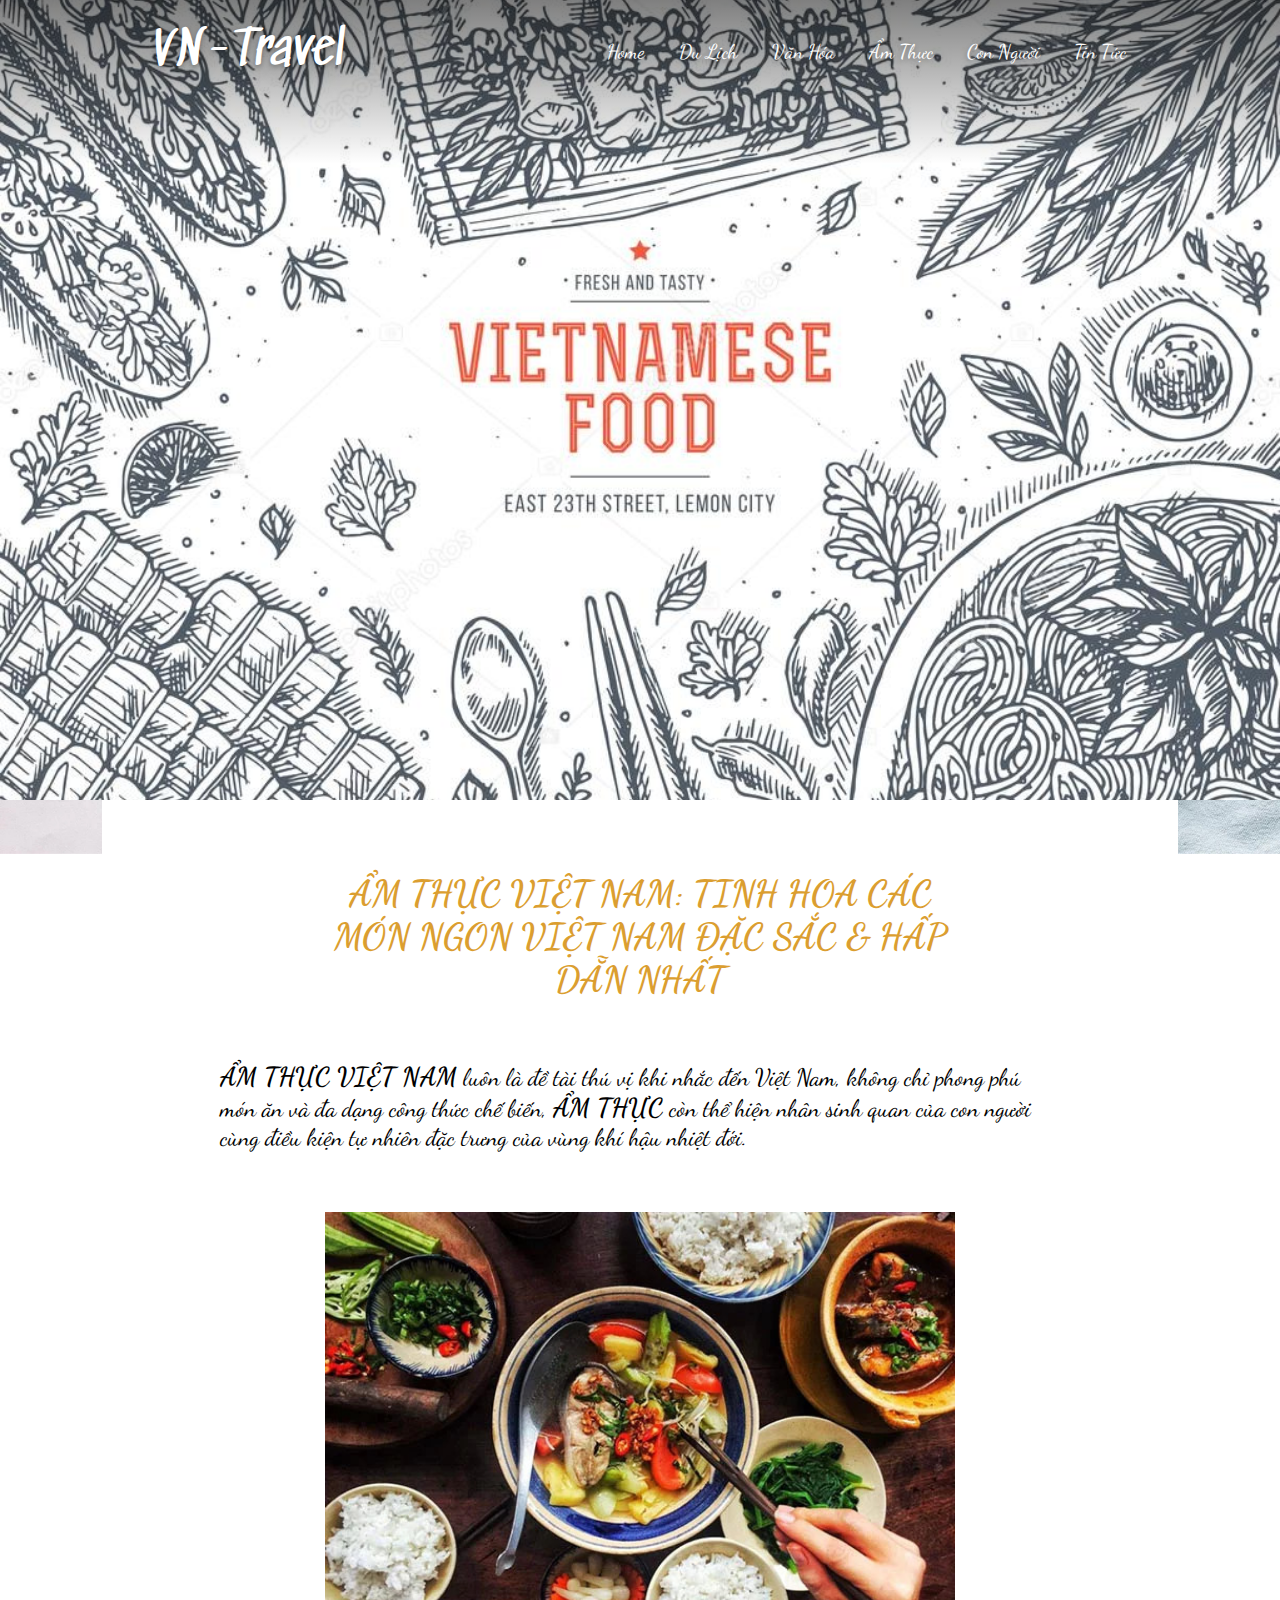
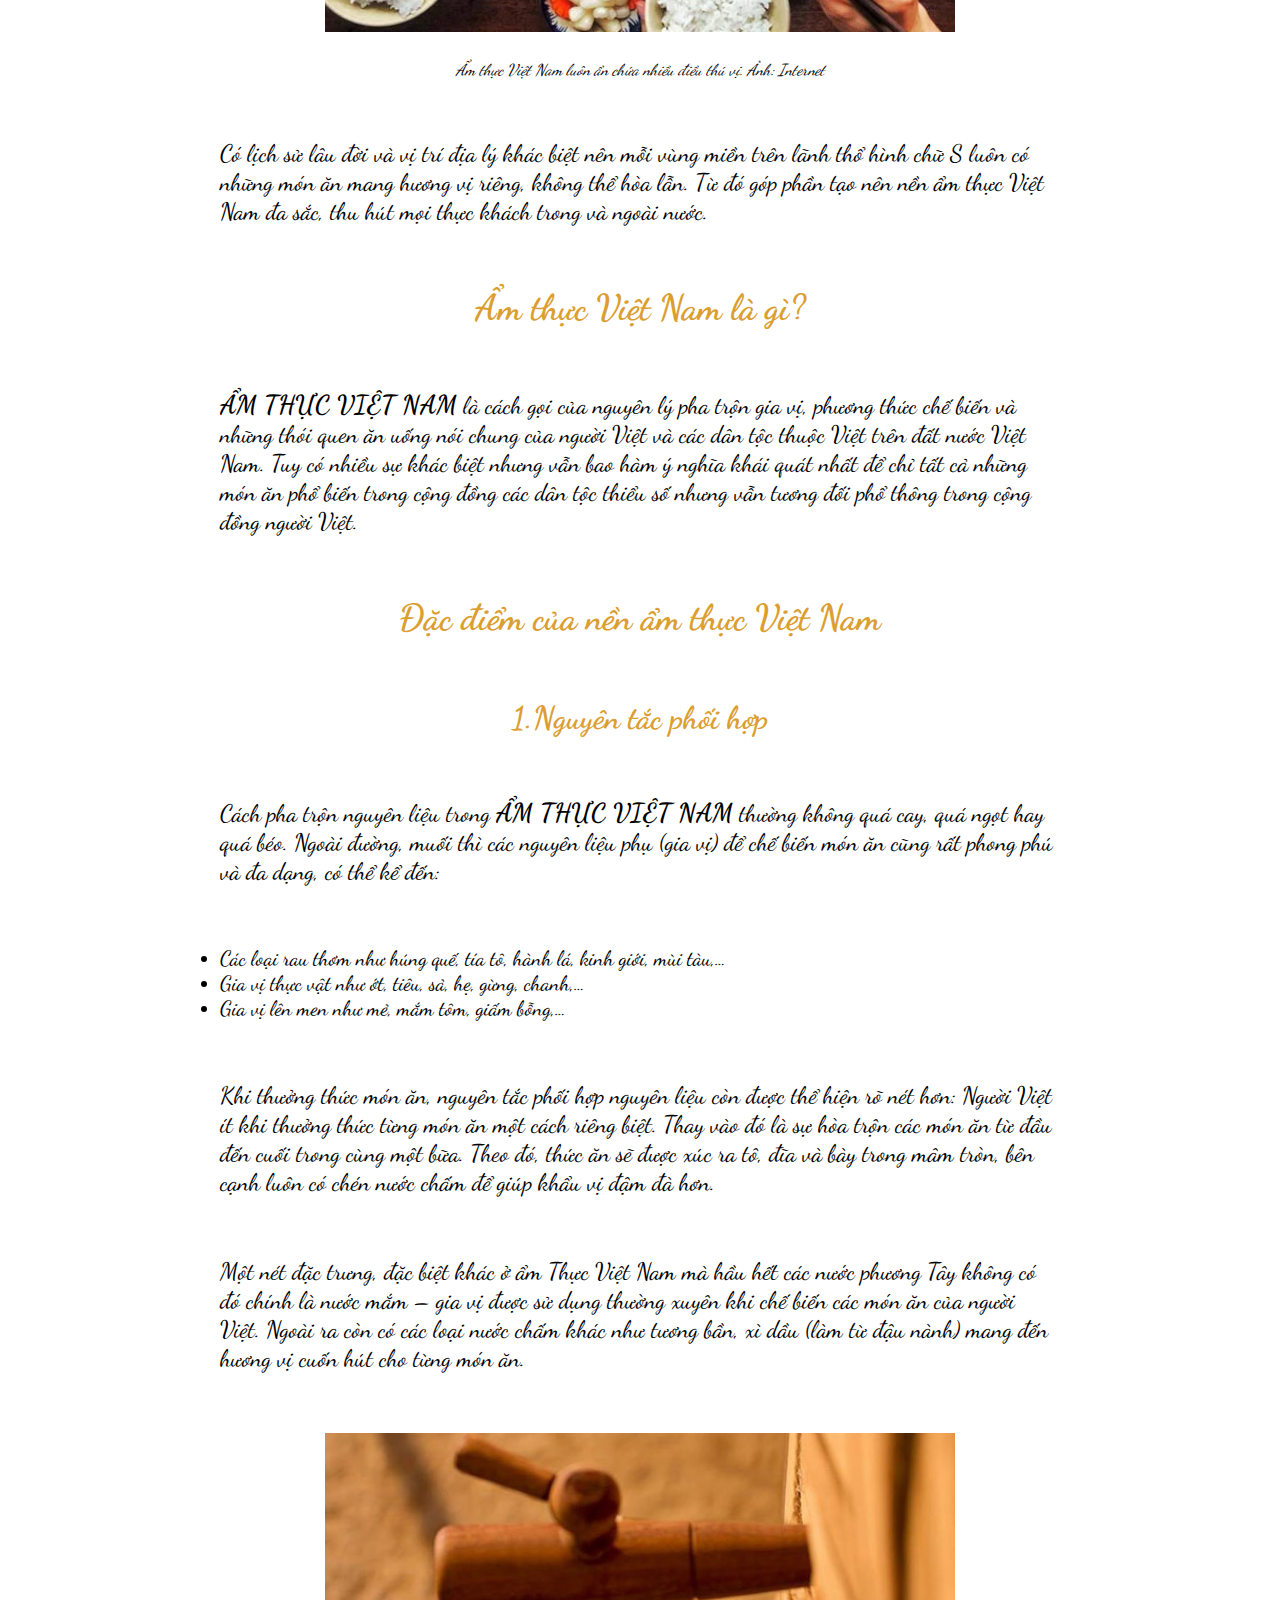
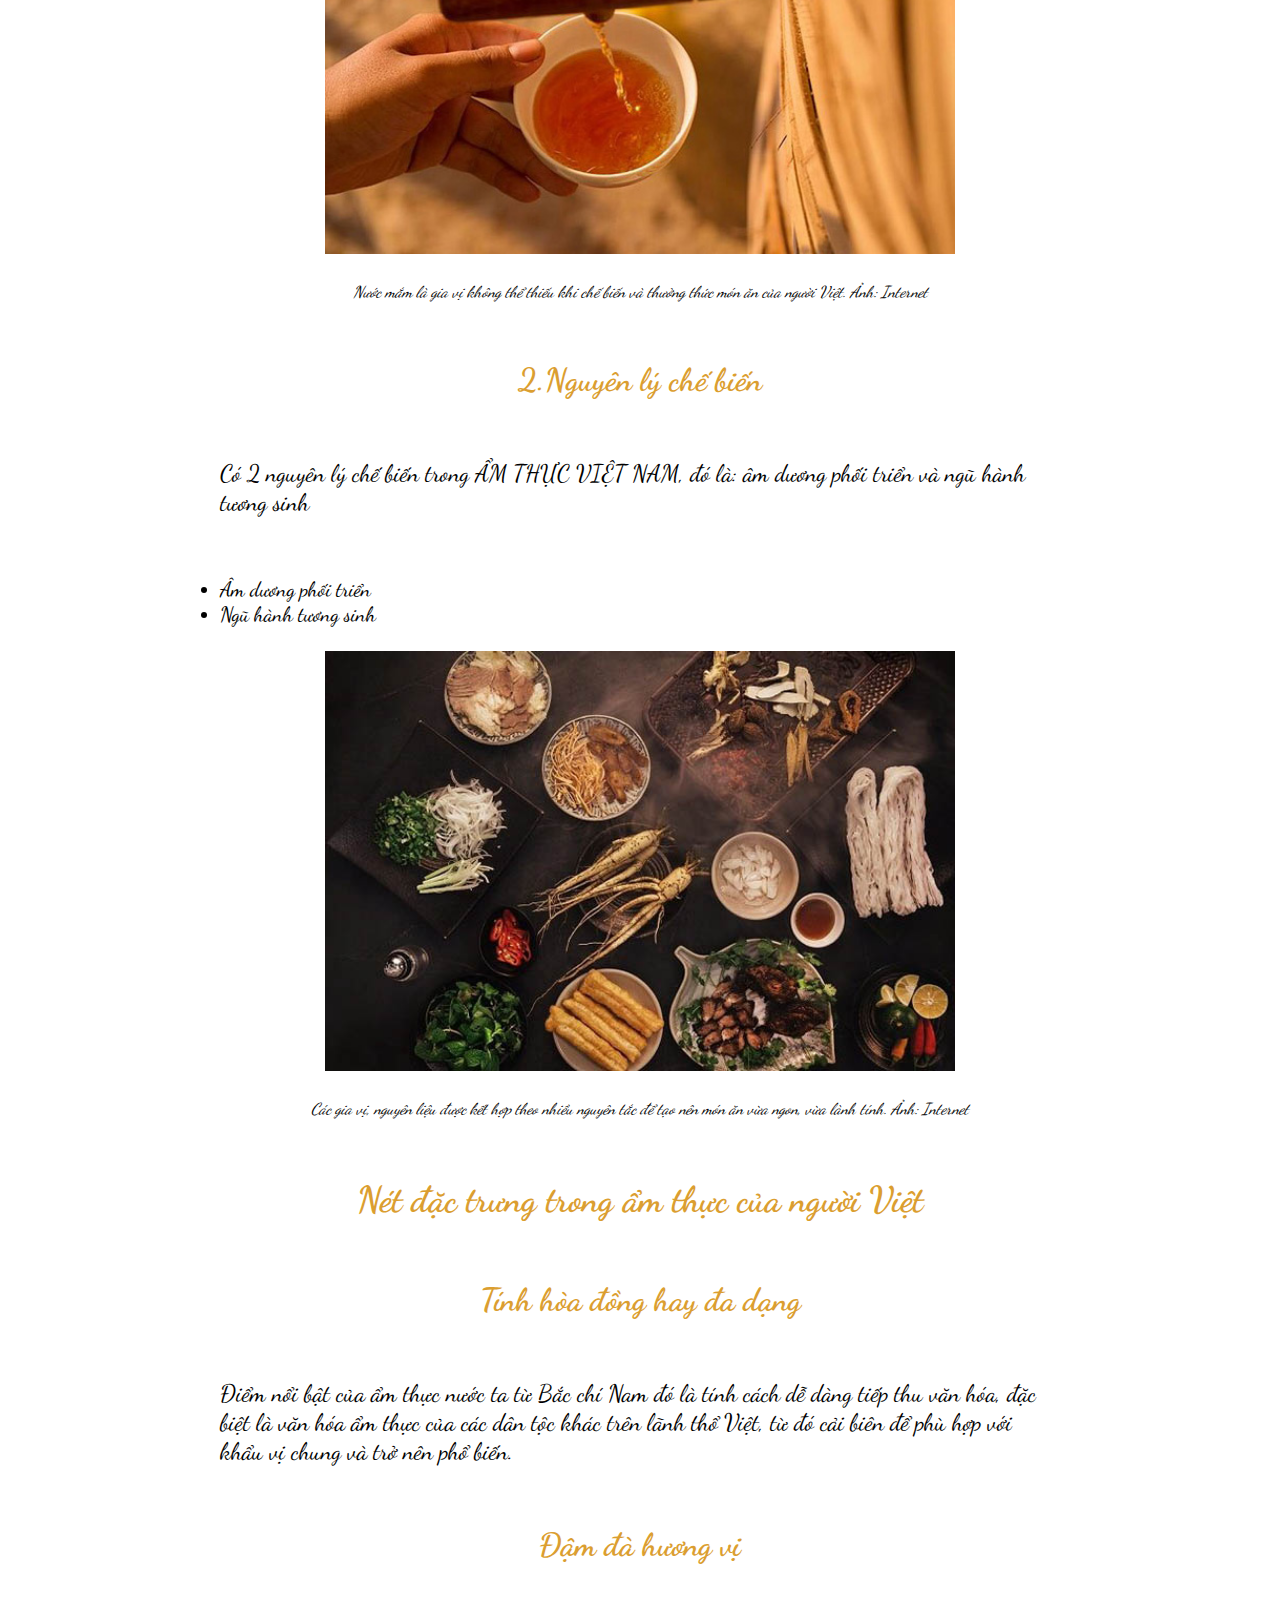
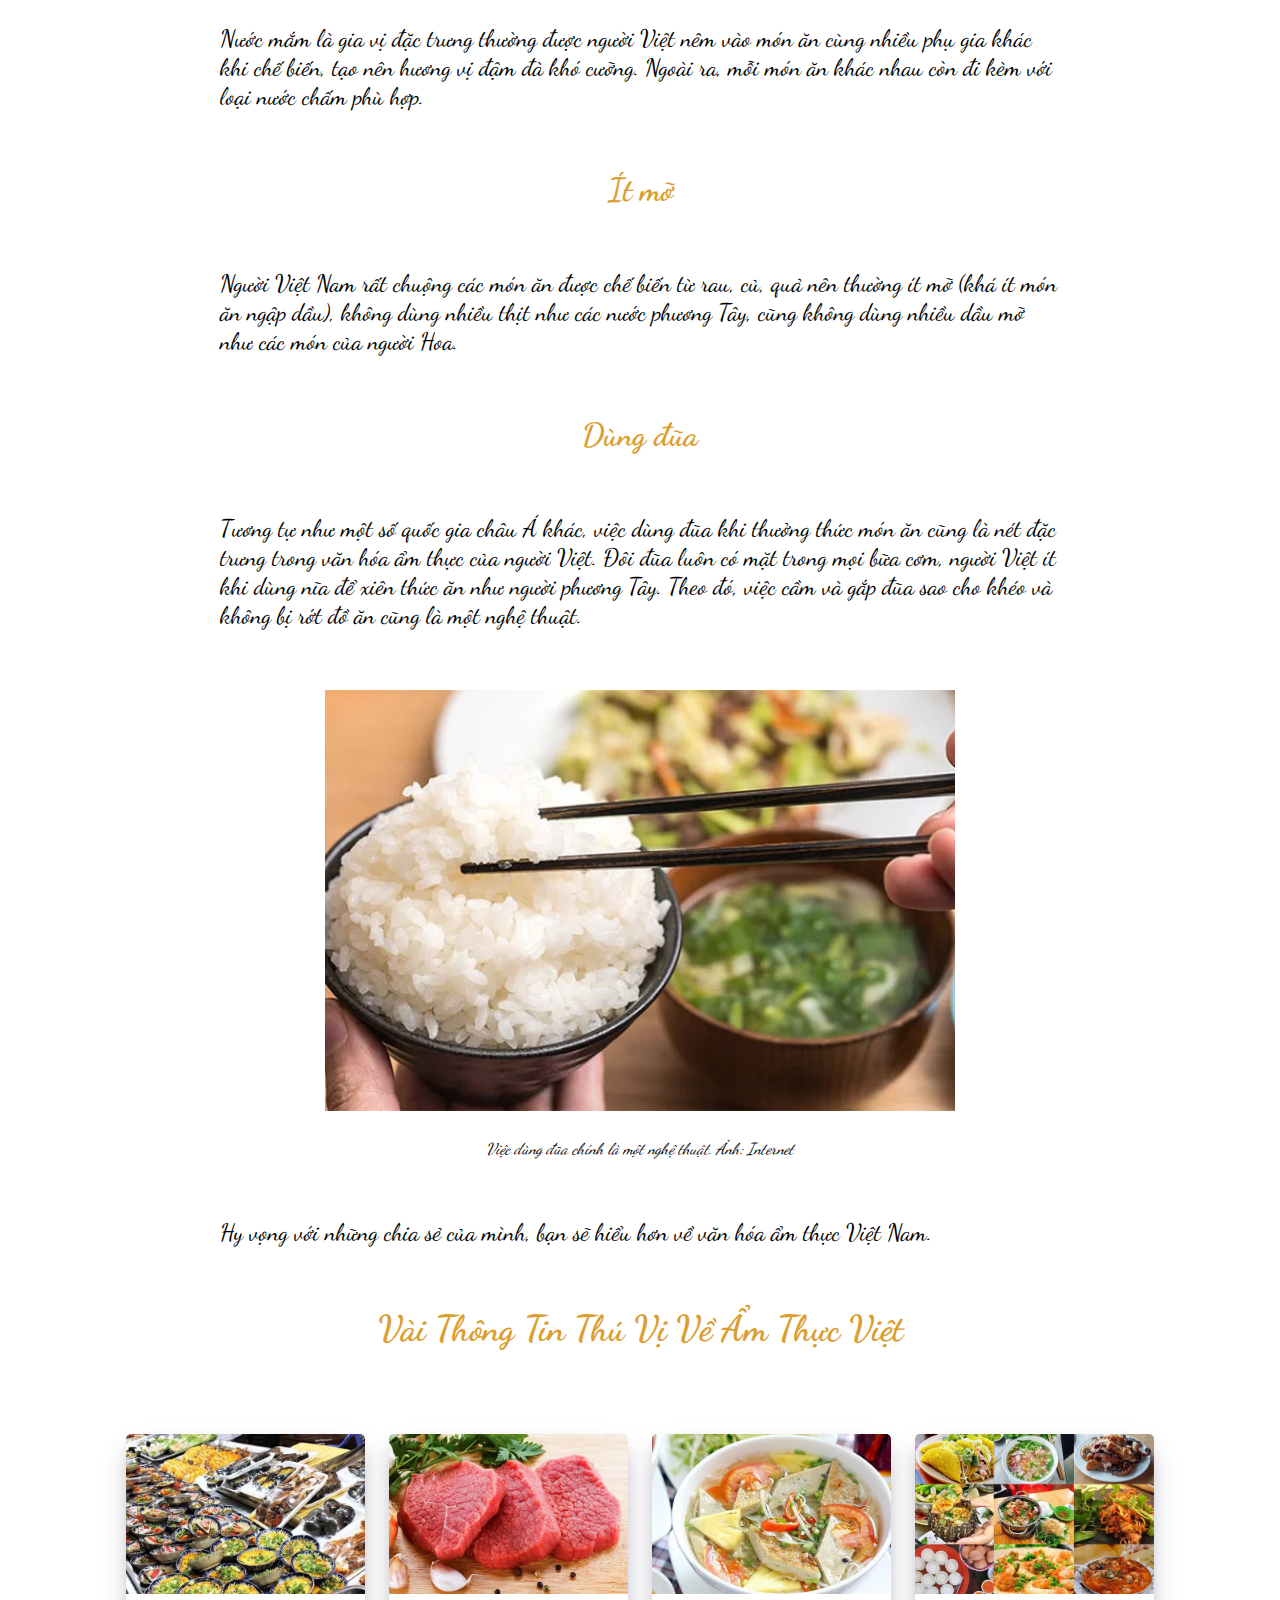
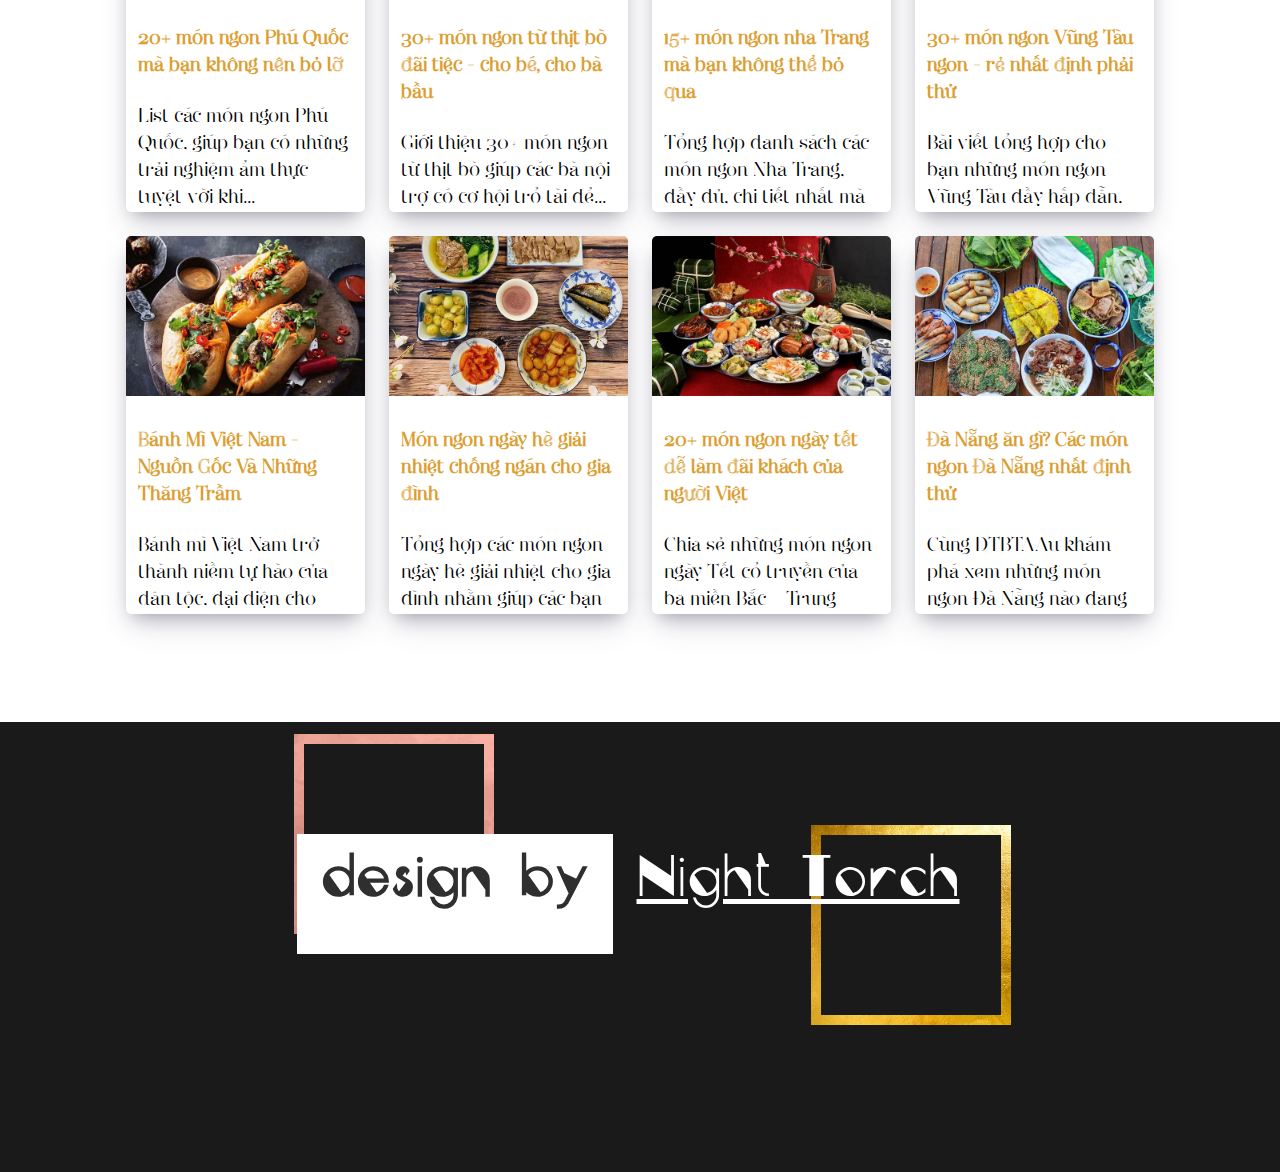
==== commit 5ed151f6: "SEO web, add subiz" ====
--- a/am-thuc.html
+++ b/am-thuc.html
@@ -20,27 +20,27 @@
                 <div class="nav-btn">
                     <div class="nav-btn-content"></div>
                 </div>
-            <nav id="nav">
+            <nav id="nav" title="du lịch homepage">
                 <div class="nav-items">
-                    <a href="./index.html">Home</a>
-                    <a href="./du-lich.html">Du Lịch</a>
-                    <a href="./van-hoa.html">Văn Hóa</a>
-                    <a href="#">Ẩm Thực</a>
-                    <a href="#">Con Người</a>
+                    <a href="./index.html" title="du lịch homepage">Home</a>
+                    <a href="./du-lich.html" title="du lịch page">Du Lịch</a>
+                    <a href="./van-hoa.html" title="văn hóa page">Văn Hóa</a>
+                    <a href="#" title="ẩm thực page">Ẩm Thực</a>
+                    <a href="./con-nguoi.html" title="con người việt nam page">Con Người</a>
                     <a href="#" id="last">Tin Tức</a>
-                    <img id="nav-logo" src="./assets/image/homePage/Viet Nam ve dep bat tan.svg" alt="">
+                    <img id="nav-logo" src="./assets/image/homePage/Viet Nam ve dep bat tan.svg" alt="du lịch việt nam logo">
                 </div>
             </nav>
         </header>
 
         <section id="main">
             <div class="main-header">
-                <img src="./assets/image/amThucPage/depositphotos_109244734-stock-illustration-vietnamese-food-linear-graphic.jpg" alt="">
+                <img src="./assets/image/amThucPage/depositphotos_109244734-stock-illustration-vietnamese-food-linear-graphic.jpg" alt="background">
             </div>
 
             <div class="main-container">
                 <div class="container-bg">
-                    <img src="./assets/image/amThucPage/bg-full-dtbt.jpeg" alt="">
+                    <img src="./assets/image/amThucPage/bg-full-dtbt.jpeg" alt="background">
                 </div>
                 <div class="content">
                     <h1>ẨM THỰC VIỆT NAM: TINH HOA CÁC MÓN NGON VIỆT NAM ĐẶC SẮC & HẤP DẪN NHẤT</h1>
@@ -49,7 +49,7 @@
                         <strong>ẩm thực</strong> còn thể hiện nhân sinh quan của con người cùng điều kiện tự nhiên đặc trưng của vùng khí hậu nhiệt đới.
                     </p>
                     <div class="img">
-                        <img src="./assets/image/amThucPage/am-thuc-viet-nam.jpeg" alt="">
+                        <img src="./assets/image/amThucPage/am-thuc-viet-nam.jpeg" alt="ẩm thực việt">
                     </div>
                     <em>Ẩm thực Việt Nam luôn ẩn chứa nhiều điều thú vị. Ảnh: Internet</em>
                     <p>
@@ -88,7 +88,7 @@
                         Một nét đặc trưng, đặc biệt khác ở ẩm Thực Việt Nam mà hầu hết các nước phương Tây không có đó chính là nước mắm – gia vị được sử dụng thường xuyên khi chế biến các món ăn của người Việt. Ngoài ra còn có các loại nước chấm khác như tương bần, xì dầu (làm từ đậu nành) mang đến hương vị cuốn hút cho từng món ăn.
                     </p>
                     <div class="img">
-                        <img src="./assets/image/amThucPage/van-hoa-am-thuc-3-mien-cua-viet-nam.jpg" alt="">
+                        <img src="./assets/image/amThucPage/van-hoa-am-thuc-3-mien-cua-viet-nam.jpg" alt="ẩm thực phú quốc">
                     </div>
                     <em>Nước mắm là gia vị không thể thiếu khi chế biến và thưởng thức món ăn của người Việt. Ảnh: Internet</em>
                     <h2>2.Nguyên lý chế biến</h2>
@@ -100,7 +100,7 @@
                         <li>Ngũ hành tương sinh</li>
                     </ul>
                     <div class="img">
-                        <img src="./assets/image/amThucPage/ban-sac-van-hoa-am-thuc-duong-pho.jpg" alt="">
+                        <img src="./assets/image/amThucPage/ban-sac-van-hoa-am-thuc-duong-pho.jpg" alt="ẩm thực phú quốc">
                     </div>
                     <em>Các gia vị, nguyên liệu được kết hợp theo nhiều nguyên tắc để tạo nên món ăn vừa ngon, vừa lành tính. Ảnh: Internet</em>
                     <h1>
@@ -123,7 +123,7 @@
                         Tương tự như một số quốc gia châu Á khác, việc dùng đũa khi thưởng thức món ăn cũng là nét đặc trưng trong văn hóa ẩm thực của người Việt. Đôi đũa luôn có mặt trong mọi bữa cơm, người Việt ít khi dùng nĩa để xiên thức ăn như người phương Tây. Theo đó, việc cầm và gắp đũa sao cho khéo và không bị rớt đồ ăn cũng là một nghệ thuật.
                     </p>
                     <div class="img">
-                        <img src="./assets/image/amThucPage/anh-huong-cua-nen-am-thuc-viet-nam-len-the-gioi.jpeg" alt="">
+                        <img src="./assets/image/amThucPage/anh-huong-cua-nen-am-thuc-viet-nam-len-the-gioi.jpeg" alt="ẩm thực phú quốc">
                     </div>
                     <em>
                         Việc dùng đũa chính là một nghệ thuật. Ảnh: Internet
@@ -136,7 +136,7 @@
                         <div class="card col l-3 m-4 s-12">
                             <div class="card-container">
                                 <div class="img">
-                                    <img src="./assets/image/amThucPage/mon-ngon-phu-quoc.webp" alt="">
+                                    <img src="./assets/image/amThucPage/mon-ngon-phu-quoc.webp" alt="ẩm thực phú quốc">
                                 </div>
                                 <div class="text">
                                     <h3>20+ món ngon Phú Quốc mà bạn không nên bỏ lỡ</h3>
@@ -147,7 +147,7 @@
                         <div class="card col l-3 m-4 s-12">
                             <div class="card-container">
                                 <div class="img">
-                                    <img src="./assets/image/amThucPage/mon-ngon-tu-thit-bo.webp" alt="">
+                                    <img src="./assets/image/amThucPage/mon-ngon-tu-thit-bo.webp" alt="ẩm thực việt">
                                 </div>
                                 <div class="text">
                                     <h3>30+ món ngon từ thịt bò đãi tiệc - cho bé, cho bà bầu</h3>
@@ -158,7 +158,7 @@
                         <div class="card col l-3 m-4 s-12">
                             <div class="card-container">
                                 <div class="img">
-                                    <img src="./assets/image/amThucPage/bun-cha-ca-nha-trang-600x400.webp" alt="">
+                                    <img src="./assets/image/amThucPage/bun-cha-ca-nha-trang-600x400.webp" alt="ẩm thực việt">
                                 </div>
                                 <div class="text">
                                     <h3>15+ món ngon nha Trang mà bạn không thể bỏ qua</h3>
@@ -169,7 +169,7 @@
                         <div class="card col l-3 m-4 s-12">
                             <div class="card-container">
                                 <div class="img">
-                                    <img src="./assets/image/amThucPage/mon-ngon-vung-tau.webp" alt="">
+                                    <img src="./assets/image/amThucPage/mon-ngon-vung-tau.webp" alt="ẩm thực việt">
                                 </div>
                                 <div class="text">
                                     <h3>30+ món ngon Vũng Tàu ngon - rẻ nhất định phải thử</h3>
@@ -180,7 +180,7 @@
                         <div class="card col l-3 m-4 s-12">
                             <div class="card-container">
                                 <div class="img">
-                                    <img src="./assets/image/amThucPage/banh-mi-viet-nam.webp" alt="">
+                                    <img src="./assets/image/amThucPage/banh-mi-viet-nam.webp" alt="ẩm thực việt">
                                 </div>
                                 <div class="text">
                                     <h3>Bánh Mì Việt Nam - Nguồn Gốc Và Những Thăng Trầm</h3>
@@ -191,7 +191,7 @@
                         <div class="card col l-3 m-4 s-12">
                             <div class="card-container">
                                 <div class="img">
-                                    <img src="./assets/image/amThucPage/mon-ngon-ngay-he.webp" alt="">
+                                    <img src="./assets/image/amThucPage/mon-ngon-ngay-he.webp" alt="ẩm thực việt">
                                 </div>
                                 <div class="text">
                                     <h3>Món ngon ngày hè giải nhiệt chống ngán cho gia đình</h3>
@@ -202,7 +202,7 @@
                         <div class="card col l-3 m-4 s-12">
                             <div class="card-container">
                                 <div class="img">
-                                    <img src="./assets/image/amThucPage/mon-ngon-ngay-tet.webp" alt="">
+                                    <img src="./assets/image/amThucPage/mon-ngon-ngay-tet.webp" alt="ẩm thực việt">
                                 </div>
                                 <div class="text">
                                     <h3>20+ món ngon ngày tết dễ làm đãi khách của người Việt</h3>
@@ -213,7 +213,7 @@
                         <div class="card col l-3 m-4 s-12">
                             <div class="card-container">
                                 <div class="img">
-                                    <img src="./assets/image/amThucPage/mon-ngon-da-nang.webp" alt="">
+                                    <img src="./assets/image/amThucPage/mon-ngon-da-nang.webp" alt="ẩm thực việt">
                                 </div>
                                 <div class="text">
                                     <h3>Đà Nẵng ăn gì? Các món ngon Đà Nẵng nhất định thử</h3>
@@ -229,11 +229,11 @@
         <footer>
             <div class="anh-nen-1">
                 <div class="social-icons">
-                    <a href="https://www.facebook.com/trung.bui.79025/">                
+                    <a href="https://www.facebook.com/trung.bui.79025/" title="facebook">                
                         <i class="fa fa-facebook" aria-hidden="true"></i>
                     </a>
                     <a href="https://www.instagram.com/trungbui243/">                
-                        <i class="fa fa-instagram" aria-hidden="true"></i>
+                        <i class="fa fa-instagram" aria-hidden="true" title="instagram"></i>
                     </a>
                     <a href="#">                
                         <i class="fa fa-twitter" aria-hidden="true"></i>
@@ -246,12 +246,12 @@
                     </a>
                 </div>
                 <div class="image">
-                    <img src="./assets/image/duLichPage/hn-img/5e1b15faa7d3a2617d34cfef_Texture-3.jpg" alt="">
+                    <img src="./assets/image/duLichPage/hn-img/5e1b15faa7d3a2617d34cfef_Texture-3.jpg" alt="icon">
                 </div>
                 <div class="center"></div>
             </div>
             <div class="anh-nen-2">             
-                    <img src="./assets/image/duLichPage/hn-img/5e1b15faa7d3a27b2134cff2_Texture-4.jpg" alt="">
+                    <img src="./assets/image/duLichPage/hn-img/5e1b15faa7d3a27b2134cff2_Texture-4.jpg" alt="icon">
                 <div class="center"></div>
             </div>
             <div class="text">
--- a/assets/css/grid.css
+++ b/assets/css/grid.css
@@ -50,18 +50,18 @@
 /* mobile */
 @media only screen and (max-width: 767px) {
     .s-0 {display: none;}
-    .s-1 {max-width: 8.33333%;}
-    .s-2 {max-width: 16.66667%;}
-    .s-3 {max-width: 25%;}
-    .s-4 {max-width: 33.33333%;}
-    .s-5 {max-width: 41.66667%;}
-    .s-6 {max-width: 50%;}
-    .s-7 {max-width: 58.33333%;}
-    .s-8 {max-width: 66.66667%;}
-    .s-9 {max-width: 75%;}
-    .s-10 {max-width: 83.33333%;}
-    .s-11 {max-width: 91.66667%;}
-    .s-12 {max-width: 100%;}
+    .s-1 {width: 8.33333%;}
+    .s-2 {width: 16.66667%;}
+    .s-3 {width: 25%;}
+    .s-4 {width: 33.33333%;}
+    .s-5 {width: 41.66667%;}
+    .s-6 {width: 50%;}
+    .s-7 {width: 58.33333%;}
+    .s-8 {width: 66.66667%;}
+    .s-9 {width: 75%;}
+    .s-10 {width: 83.33333%;}
+    .s-11 {width: 91.66667%;}
+    .s-12 {width: 100%;}
 }
 
 /* tablet */
--- a/assets/css/am-thuc.css
+++ b/assets/css/am-thuc.css
@@ -1,6 +1,11 @@
 @font-face {
     font-family: "Narziss-Drops";
     src: url(../fonts/Narziss-Drops.ttf);
+}
+
+@font-face {
+    font-family: 'Celestia';
+    src: url(../fonts/Celestia.otf);
 }
 
 * {
